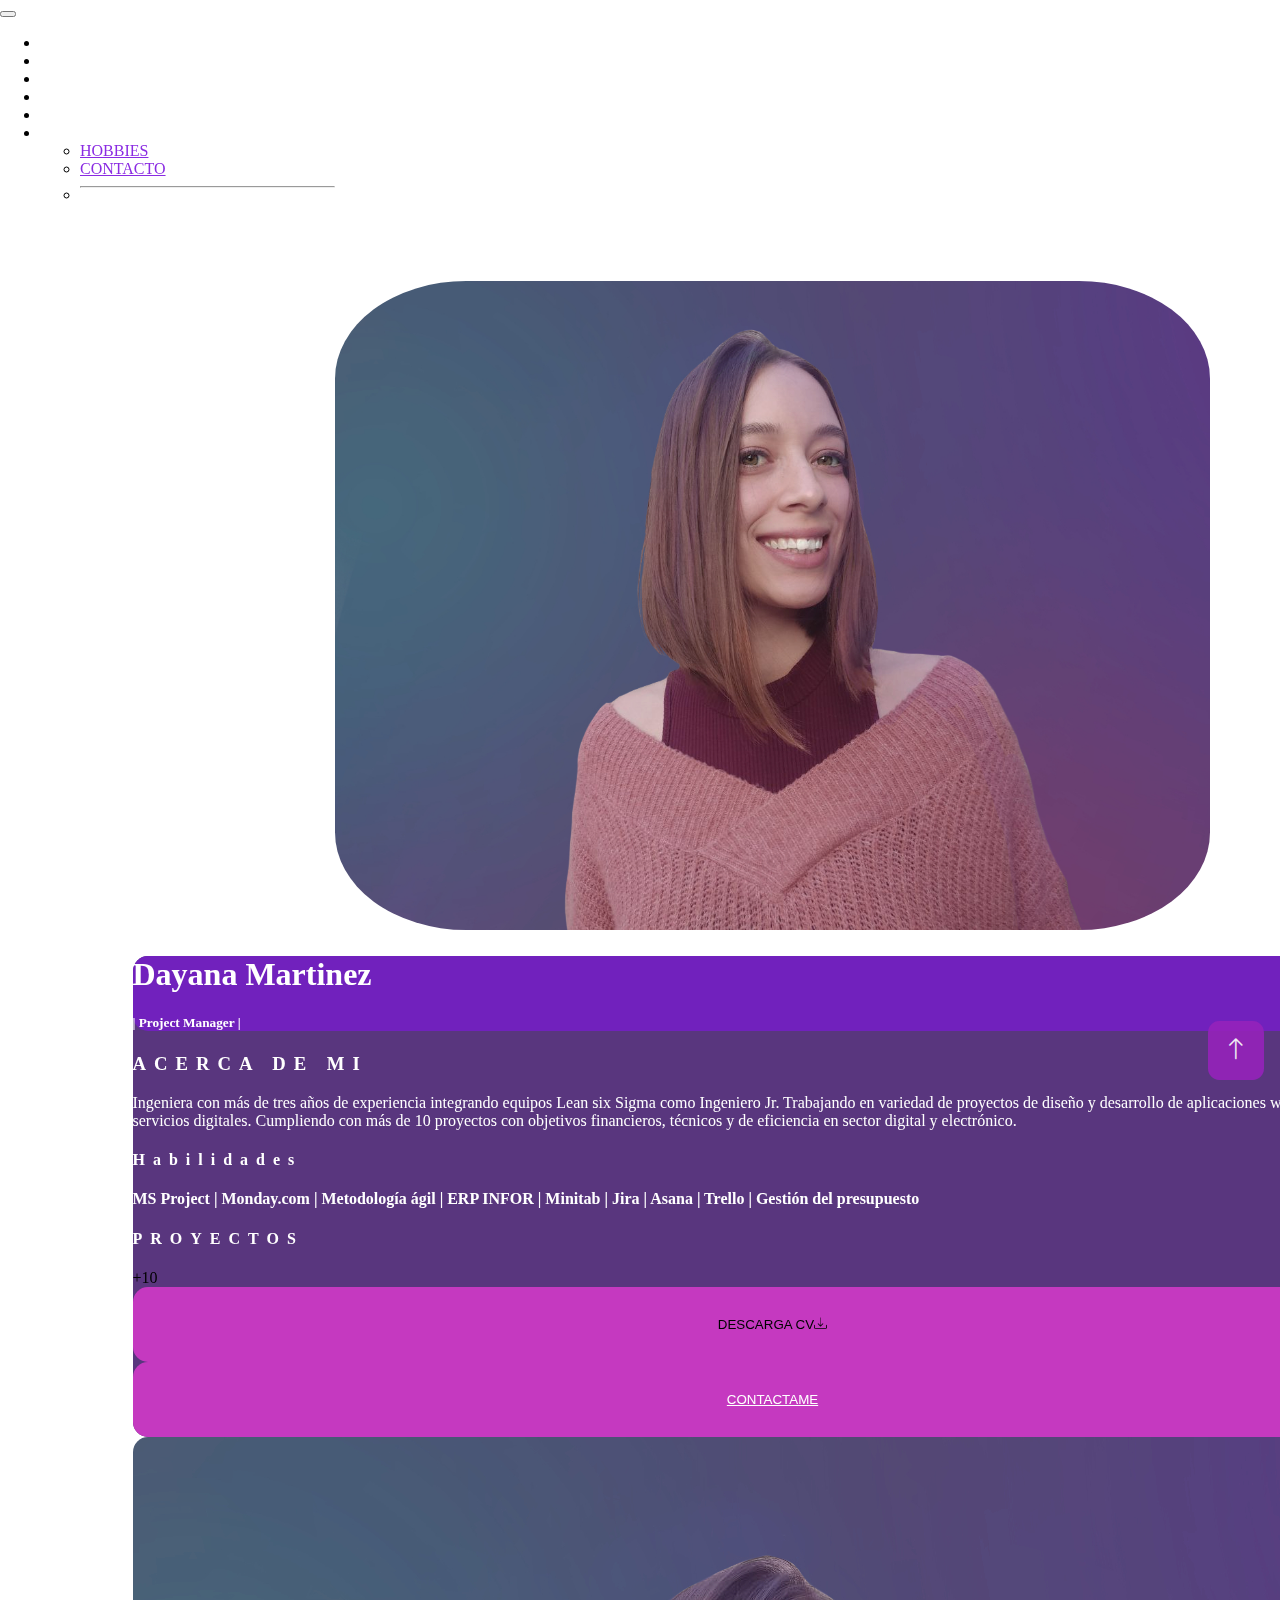
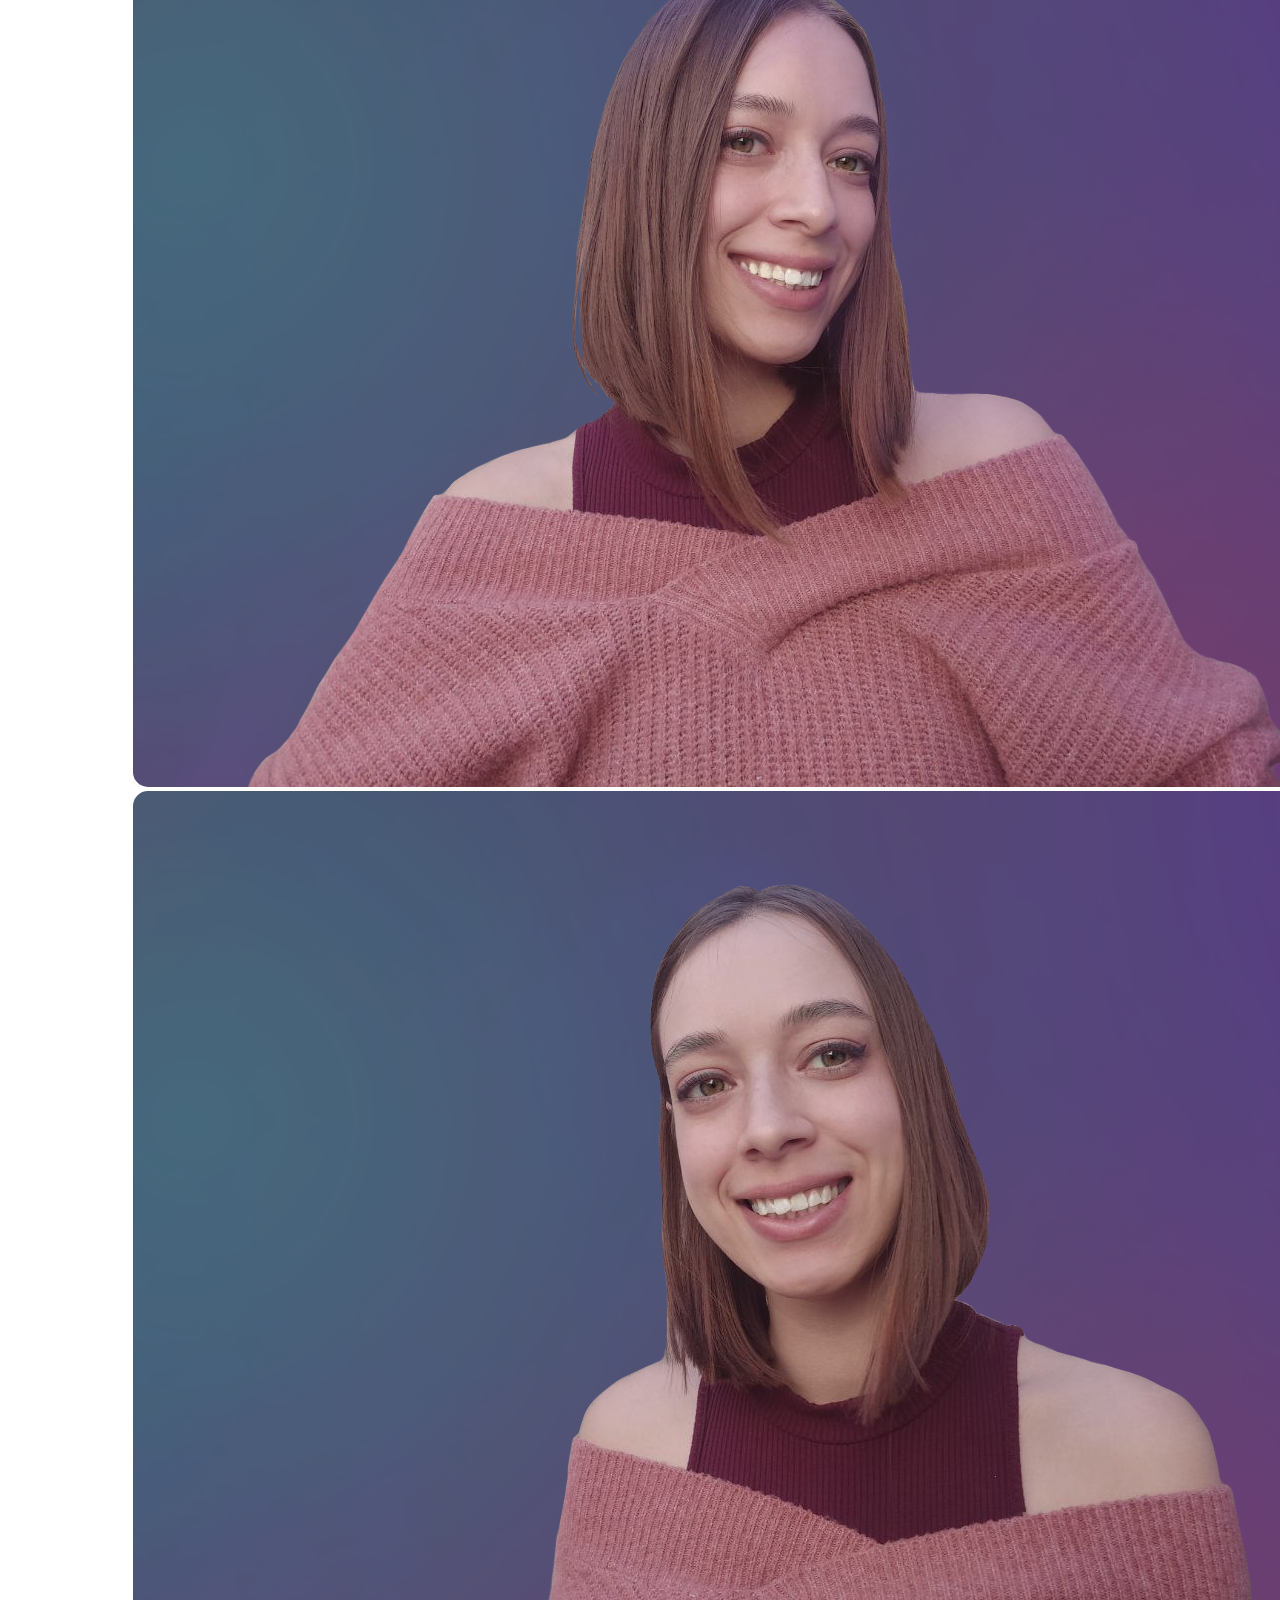
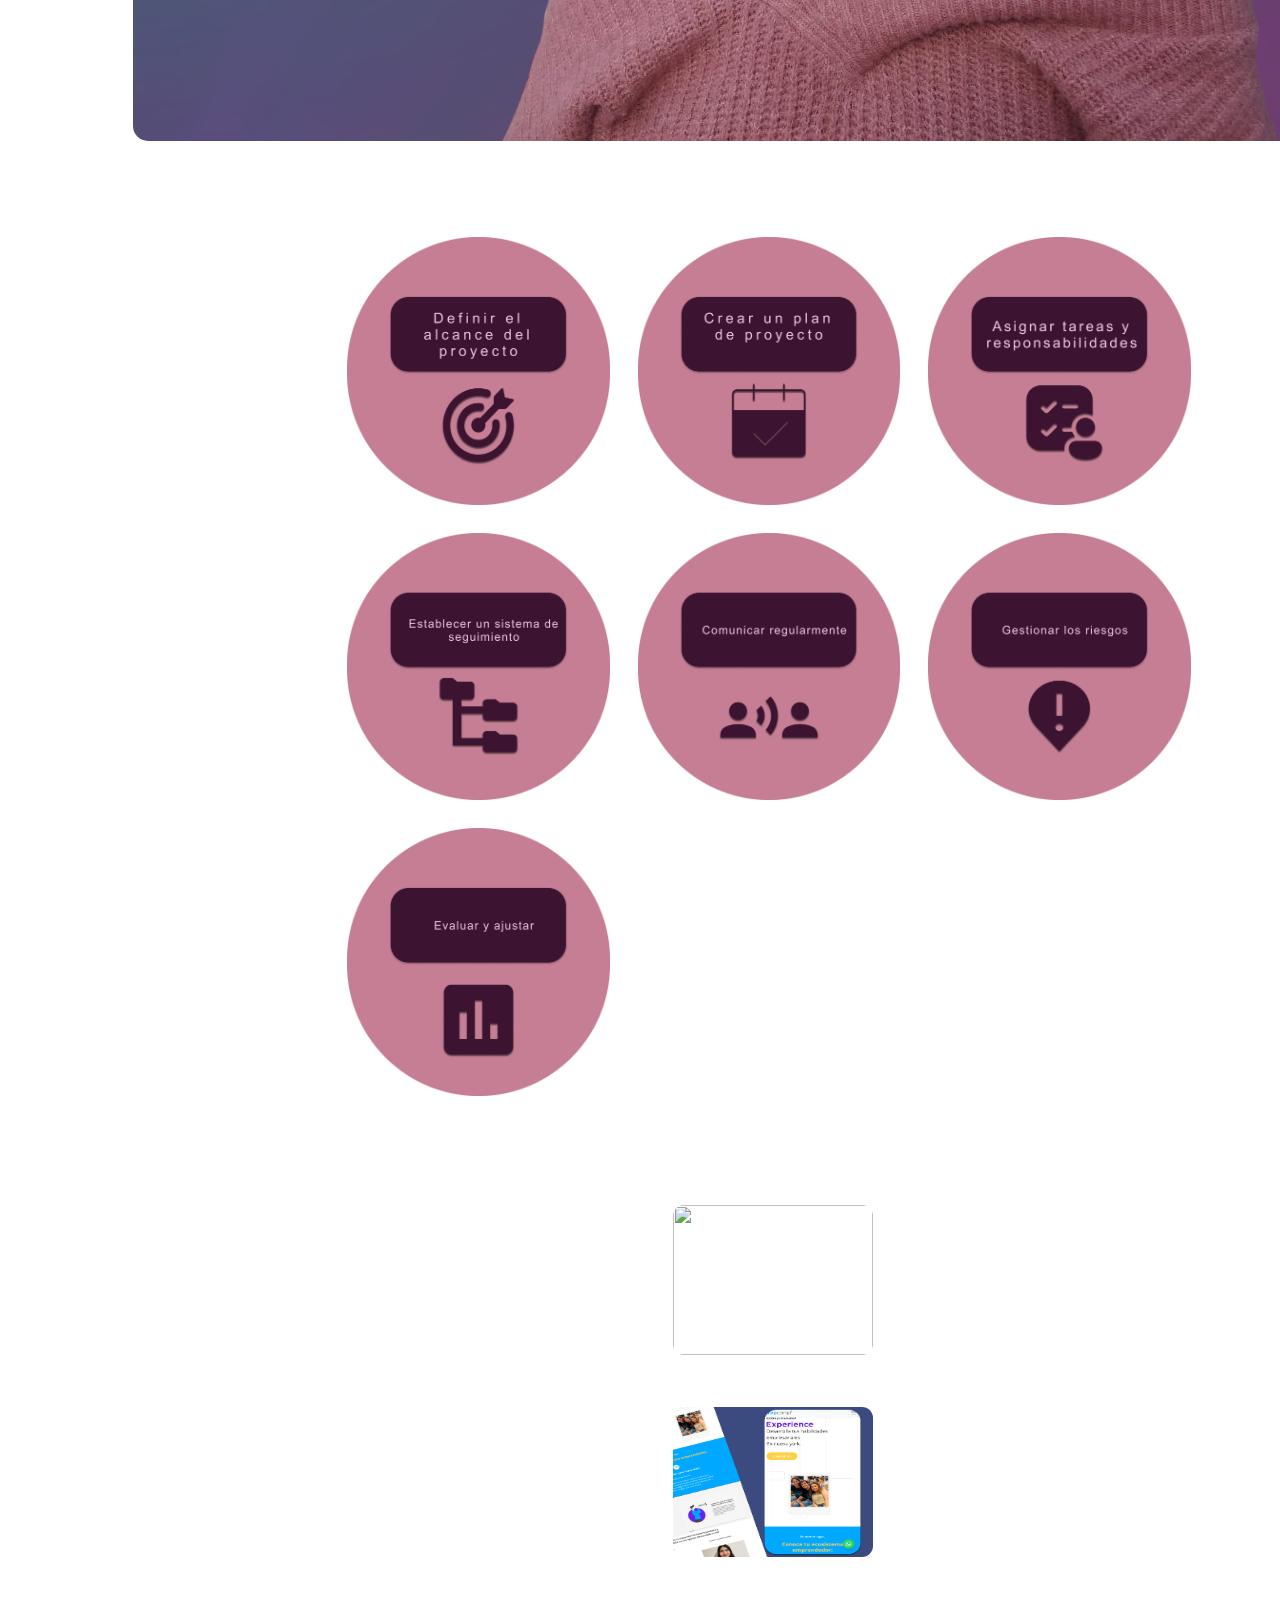
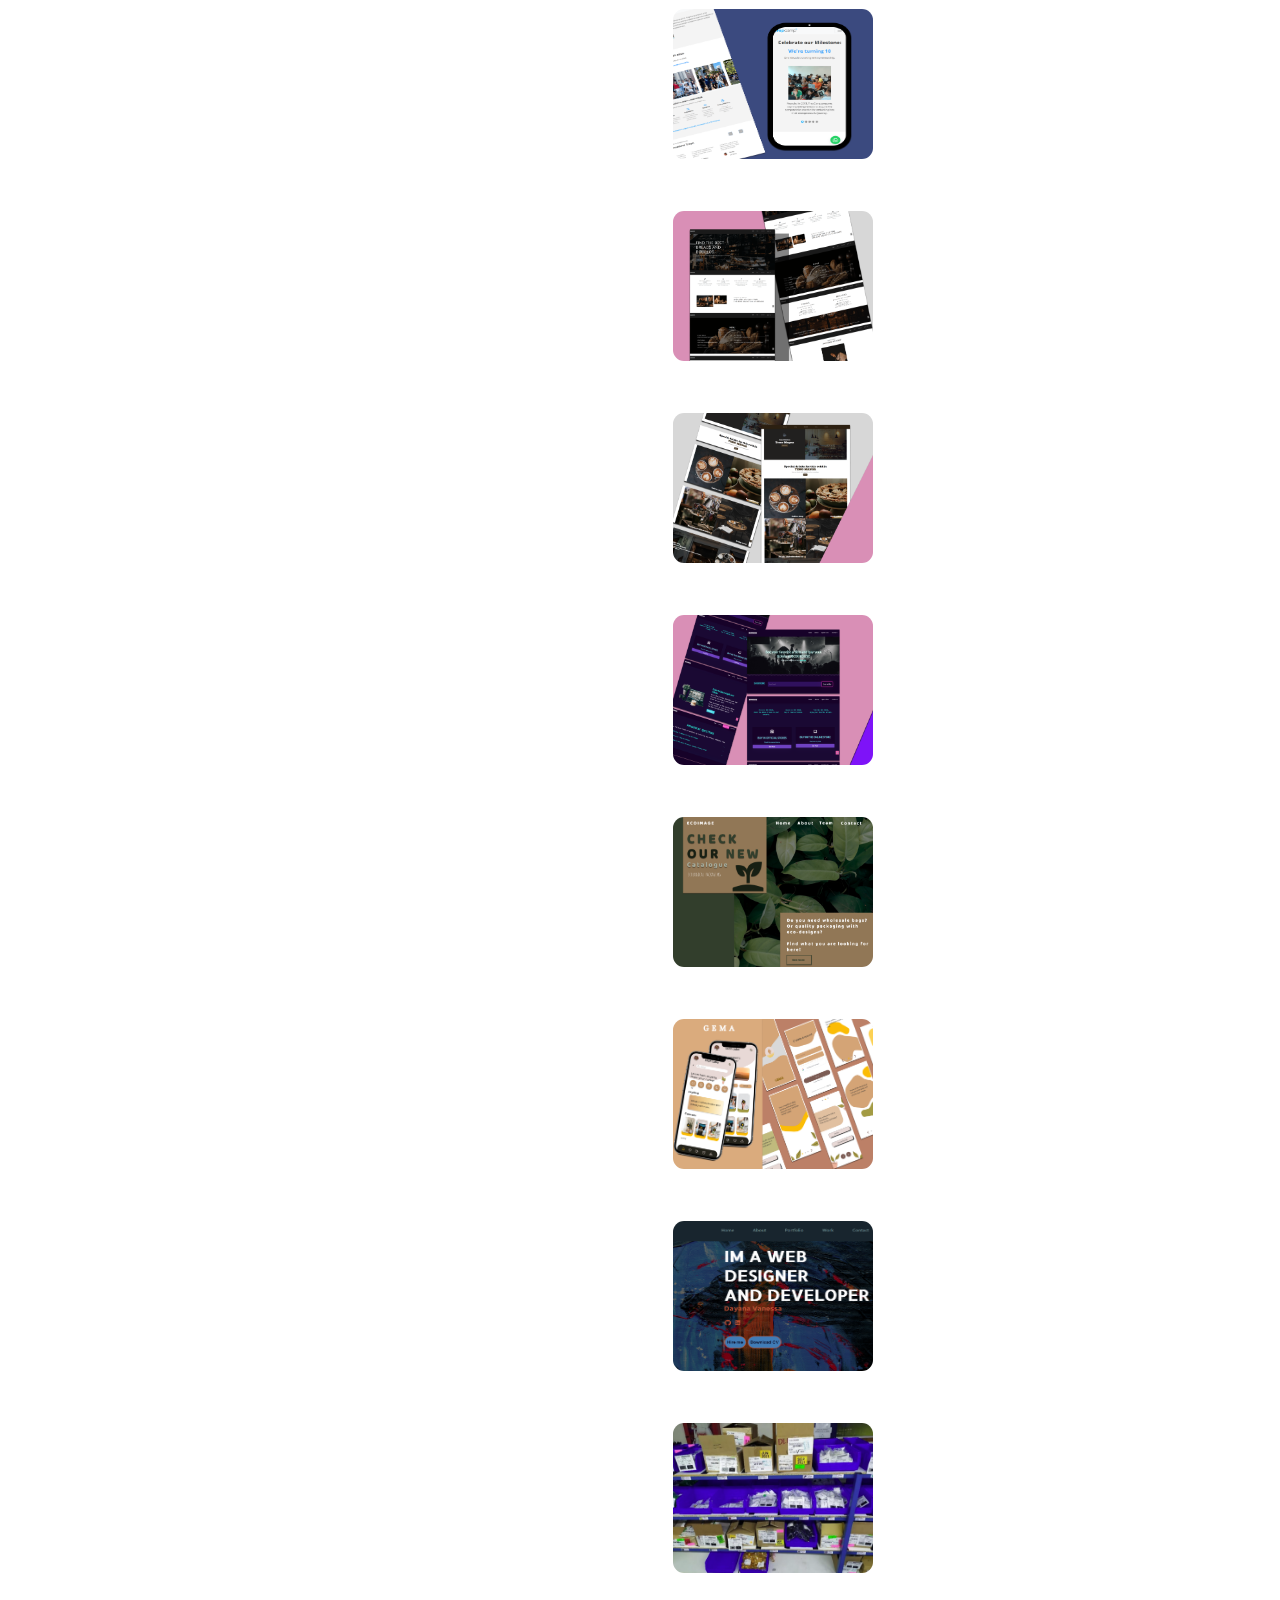
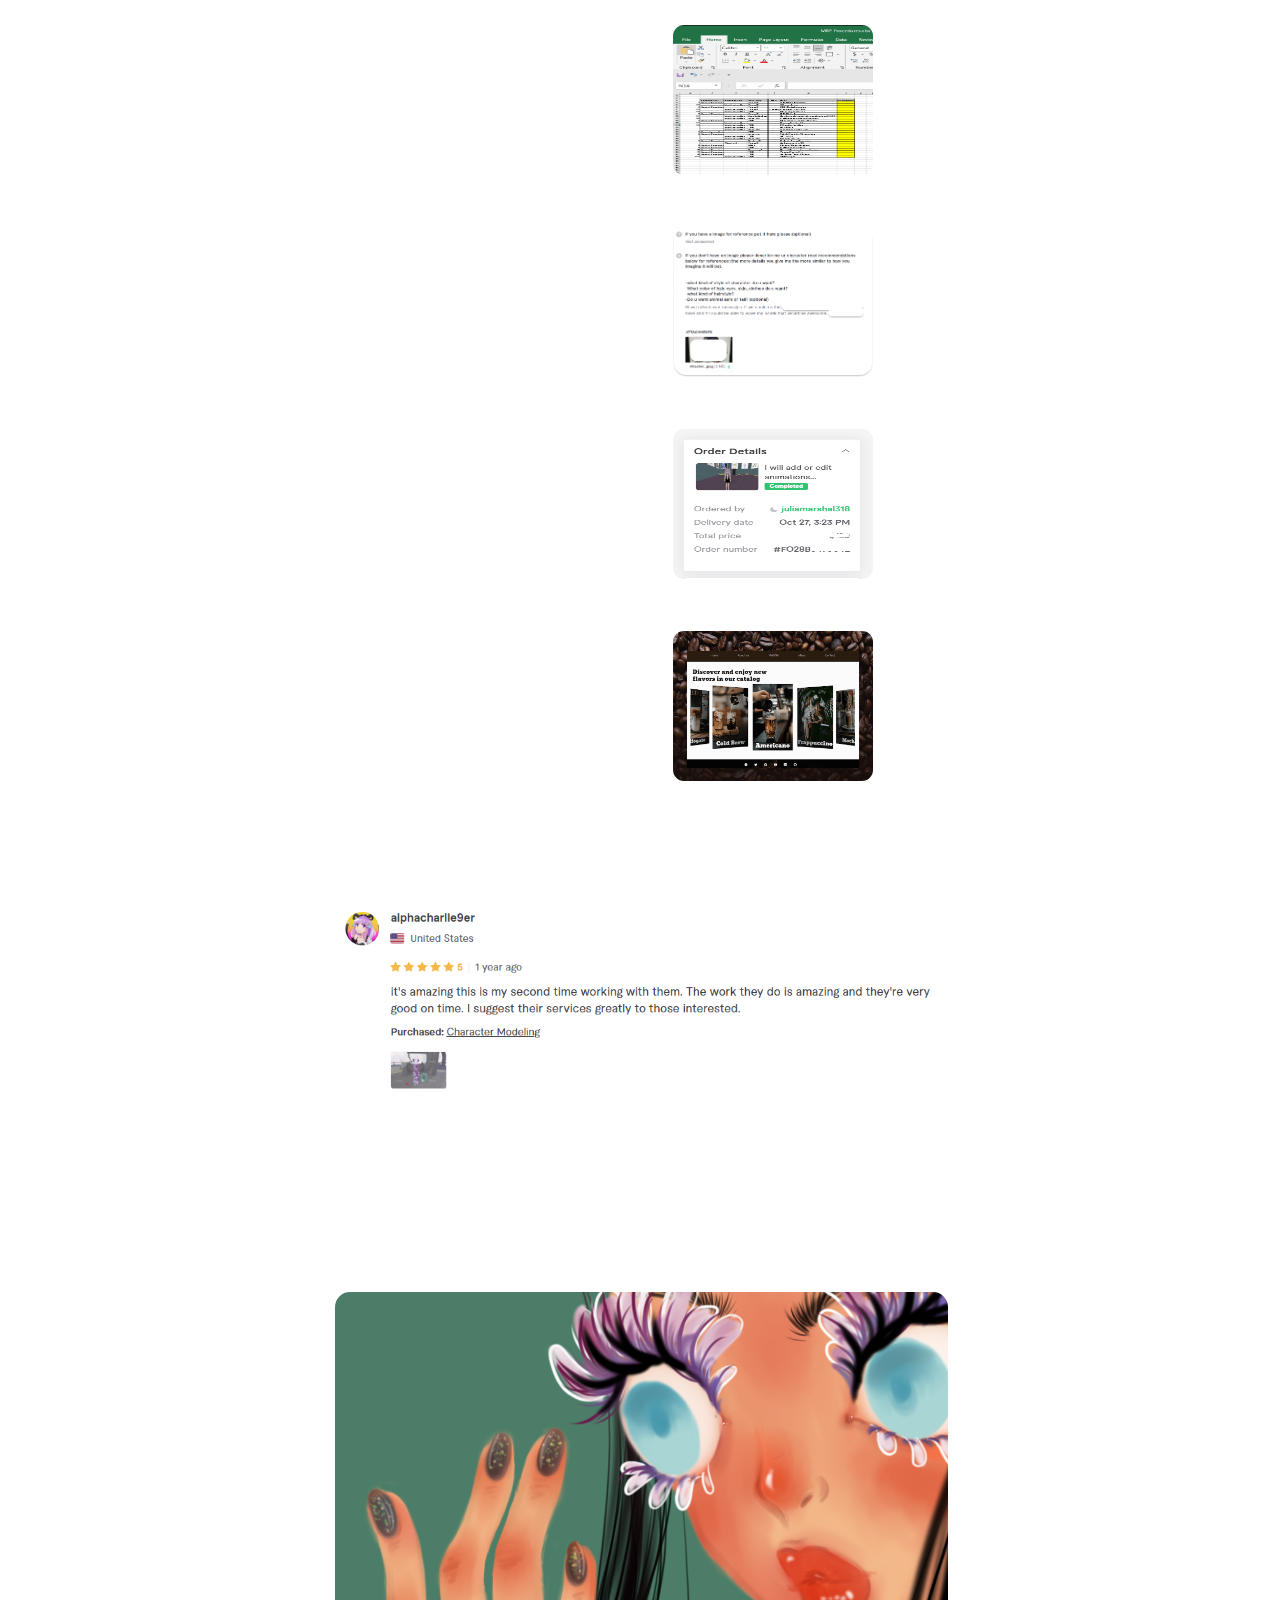
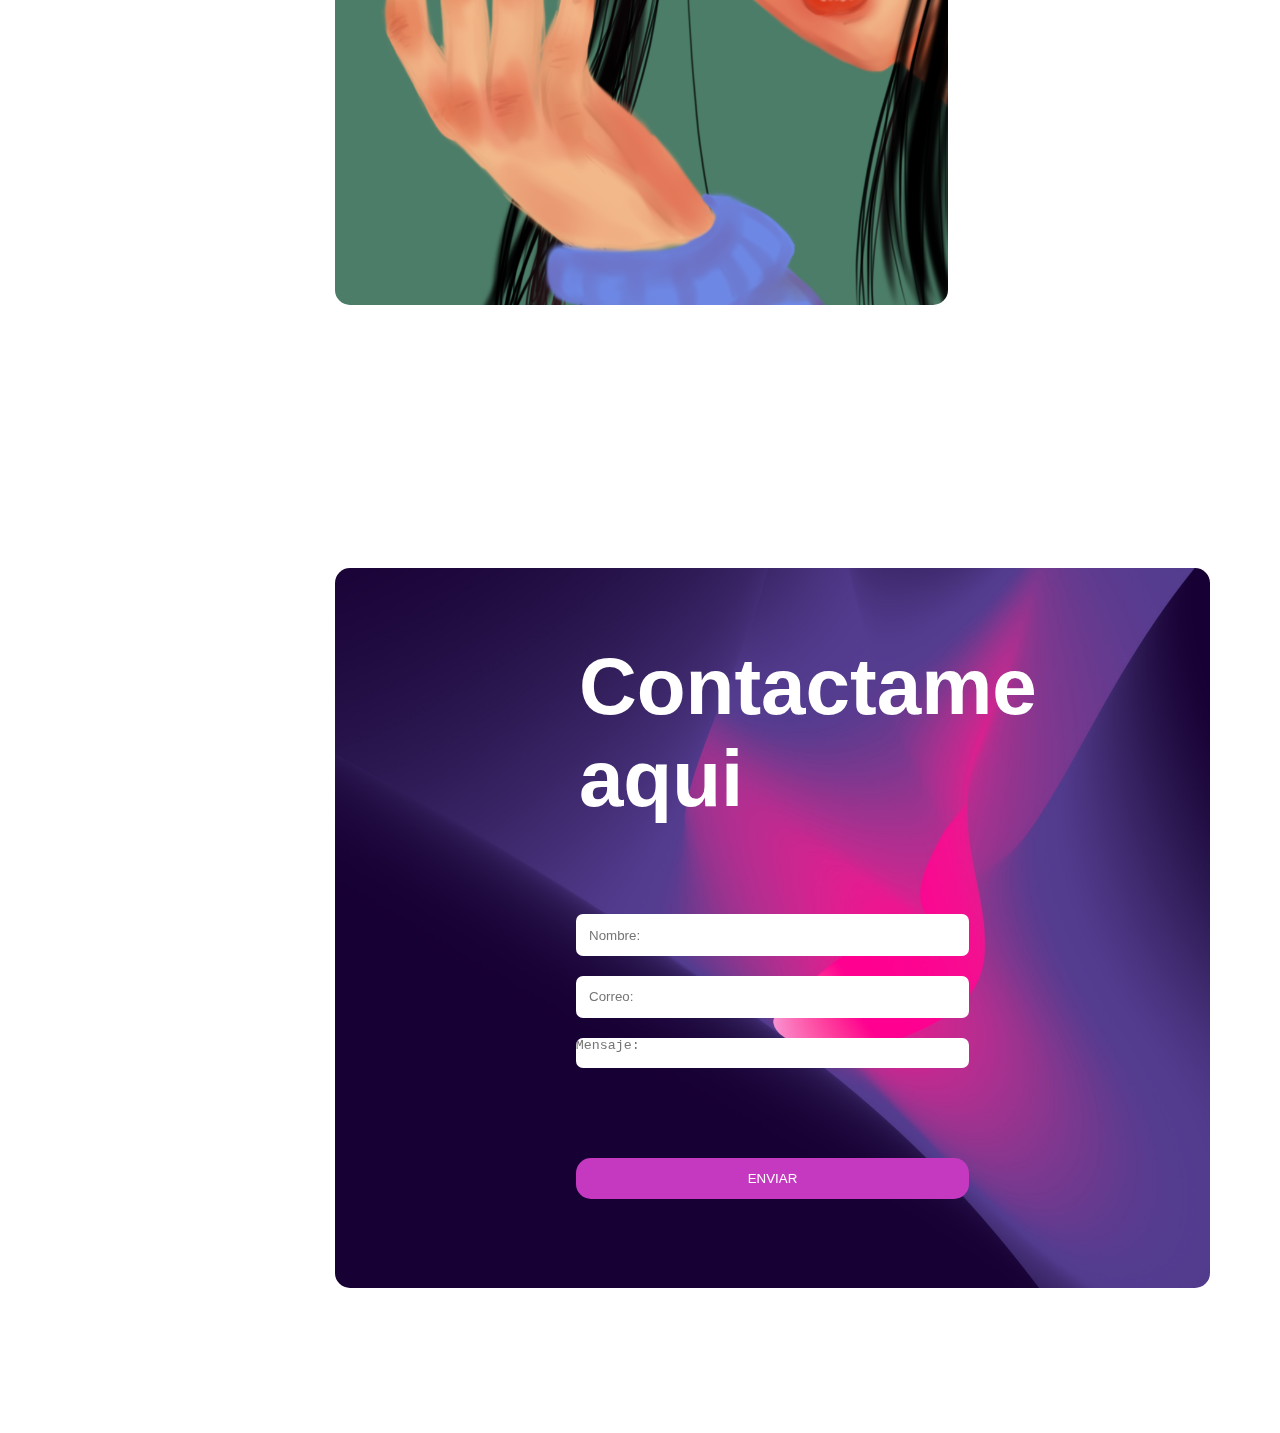
==== index.html @ d812bd66 "Update index.html" ====
<!DOCTYPE html>
<html lang="es">
<head>
  <meta charset="UTF-8">
  <meta http-equiv="X-UA-Compatible" content="IE=edge">
  <meta name="viewport" content="width=device-width, initial-scale=1.0">
  <link rel="stylesheet" href="https://cdn.jsdelivr.net/npm/bootstrap-icons@1.10.3/font/bootstrap-icons.css">
  <link rel="stylesheet" href="https://cdn.jsdelivr.net/npm/bootstrap@5.3.0-alpha1/dist/css/bootstrap.min.css"
    integrity="sha384-GLhlTQ8iRABdZLl6O3oVMWSktQOp6b7In1Zl3/Jr59b6EGGoI1aFkw7cmDA6j6gD" crossorigin="anonymous">
  <!-- POPUP CSS -->
  <script src="https://ajax.googleapis.com/ajax/libs/jquery/3.3.1/jquery.min.js"></script>
  <link rel="stylesheet" href="https://cdnjs.cloudflare.com/ajax/libs/magnific-popup.js/1.1.0/magnific-popup.min.css"
    integrity="sha512-+EoPw+Fiwh6eSeRK7zwIKG2MA8i3rV/DGa3tdttQGgWyatG/SkncT53KHQaS5Jh9MNOT3dmFL0FjTY08And/Cw=="
    crossorigin="anonymous" referrerpolicy="no-referrer" />
  <!-- POPUP JS -->
  <script src="https://cdnjs.cloudflare.com/ajax/libs/magnific-popup.js/1.1.0/jquery.magnific-popup.js"
    integrity="sha512-C1zvdb9R55RAkl6xCLTPt+Wmcz6s+ccOvcr6G57lbm8M2fbgn2SUjUJbQ13fEyjuLViwe97uJvwa1EUf4F1Akw=="
    crossorigin="anonymous" referrerpolicy="no-referrer"></script>
  <link rel="stylesheet" href="https://cdnjs.cloudflare.com/ajax/libs/animate.css/4.0.0/animate.min.css" />
  <link rel="stylesheet" href="https://cdnjs.cloudflare.com/ajax/libs/font-awesome/6.2.1/css/all.min.css"
    integrity="sha512-MV7K8+y+gLIBoVD59lQIYicR65iaqukzvf/nwasF0nqhPay5w/9lJmVM2hMDcnK1OnMGCdVK+iQrJ7lzPJQd1w=="
    crossorigin="anonymous" referrerpolicy="no-referrer" />
  <link rel="stylesheet" href="https://cdnjs.cloudflare.com/ajax/libs/font-awesome/6.2.1/css/brands.min.css"
    integrity="sha512-G/T7HQJXSeNV7mKMXeJKlYNJ0jrs8RsWzYG7rVACye+qrcUhEAYKYzaa+VFy6eFzM2+/JT1Q+eqBbZFSHmJQew=="
    crossorigin="anonymous" referrerpolicy="no-referrer" />
  <!-- Link Swiper's CSS -->
  <link rel="stylesheet" href="https://cdn.jsdelivr.net/npm/swiper@9/swiper-bundle.min.css" />
  <link href="https://fonts.cdnfonts.com/css/lovintime" rel="stylesheet">
  <link href="https://fonts.cdnfonts.com/css/chicken-fajitas" rel="stylesheet">
  <link href="https://fonts.cdnfonts.com/css/slimbots" rel="stylesheet">
  <link rel="stylesheet" href="./style.css">
  <link rel="shortcut icon" href="./assets/logo.png" type="image/x-icon">
  <title>Dayana Martinez</title>
</head>


<body>
  <video playsinline autoplay loop muted src="./assets/file.mp4"></video> <!--BACKGROUND-->
  </div>
  <!--NAV-->
  <header class="nav-bar">
    <nav class="nav navbar navbar-expand-md p-3 custom-navbar">
      <div class="container-fluid">
        <button class="navbar-toggler" type="button" data-bs-toggle="collapse" data-bs-target="#navbarSupportedContent"
          aria-controls="navbarSupportedContent" aria-expanded="false" aria-label="Toggle navigation">
          <span class="navbar-toggler-icon"></span>
        </button>
        <div class="collapse navbar-collapse" id="navbarSupportedContent">
          <ul class="navbar-nav nav navbar-nav ms-auto">
            <li class="nav-item px-4 py-2">
              <a class="nav-link px-4 active" aria-current="page" href="#home">INICIO</a>
            </li>
            <li class="nav-item px-4 py-2">
              <a class="nav-link px-4" href="#about">ACERCA</a>
            </li>
            <li class="nav-item px-4 py-2">
              <a class="nav-link px-4" href="#portfolio">HABILIDADES</a>
            </li>
            <li class="nav-item px-4 py-2">
              <a class="nav-link px-4" href="#skills">PROYECTOS</a>
            </li>
            <li class="nav-item px-4 py-2">
              <a class="nav-link px-4" href="#hobbie">TESTIMONIOS</a>
            </li>
            <li class="nav-item dropdown py-3 px-4">
              <a class="nav-link dropdown-toggle px-4" href="#" role="button" data-bs-toggle="dropdown"
                aria-expanded="false">
                CONTACTO
              </a>
              <ul class="dropdown-menu px-4 py-2">
                <li><a class="dropdown-item px-4 py-3 text-nav" href="#hobbie">HOBBIES</a></li>
                <li><a class="dropdown-item px-4 py-3 text-nav" href="#contact">CONTACTO</a></li>
                <li>
                  <hr class="dropdown-divider">
                </li>
              </ul>
            </li>
          </ul>
        </div>
      </div>
    </nav>
  </header>

  <!--HOME-->
  <section class="home" id="home">
    <div class="container-1">
      <div class="container abs-center">
        <div class="row">
          <div class="col">
            <h1 class="title-1">Dayana Martinez</h1>
            <h4 class="pt-5 text-home"> PROJECT MANAGER</h4>
            <a href="https://pin.it/3kkSjuh" Target="_blank"><i class="bi bi-pinterest"></i></a>
            <a href="https://www.linkedin.com/in/dayana-v-mart%C3%ADnez-" Target="_blank"><i class="bi bi-linkedin"></i></a> 
            <a href="https://github.com/Ing-Dayana" Target="_blank"><i class="bi bi-github"></i>></i></a>
          </div>
          <div class="col">
            <img src="./assets/img1.jpg" alt="img" class="img-fluid">
          </div>
        </div>
      </div>
    </div>
  </section>

  <!--ABOUT-->
  <section class="about" id="about">
    <div class="container-1">
      <div class="container abs-center">

        <div class="row">
          <div class="col-sm-12 col-md-6 about-col-2 text-white">
            <div class="row p-1">
              <div class="col-12 col-about text-center title">
                <h1>Dayana Martinez</h1>
                <h5>| Project Manager | </h5>
              </div>
              <div class="col-12 col-about pt-5">
                <h3>ACERCA DE MI</h3>
                <p class="about-title">Ingeniera con más de tres años de
                  experiencia integrando equipos Lean six
                  Sigma como Ingeniero Jr.
                  Trabajando en variedad de proyectos de
                  diseño y desarrollo de aplicaciones web para
                  productos y servicios digitales.
                  Cumpliendo con más de 10 proyectos con
                  objetivos financieros, técnicos y de eficiencia
                  en sector digital y electrónico.
                </p>
                <h4>Habilidades</h4>
                <p><strong>MS Project | Monday.com | Metodología ágil | ERP INFOR | Minitab | Jira | Asana | Trello | Gestión del presupuesto</strong></p>
              </div>
              <div class="col-12 col-about py-2 pt-2">
                <h4>PROYECTOS</h4>
                <div class="text-center h1" id="counter">+10</div>
              </div>
              <div class="col-12 col-about pt-2">
                <button onclick="downloadPDF()" class="text-white cv">DESCARGA CV<i
                    class="bi bi-download ps-3"></i></button>
                <button class="text-white cv pt-3 mt-3"> <a href="#contact">CONTACTAME</a></button>
              </div>
            </div>
          </div>

          <div class="col-sm-12 col-md-6 about-col-1 img-about">
            <img src="./assets/back.jpg" alt="" class="img-fluid mb-2">
            <img src="./assets/img2.jpg" alt="" class="img-fluid">
          </div>
        </div>
      </div>
    </div>
  </section>

  <!--HABILIDADES-->
  <section id="portfolio">
    <div class="container-1">
      <div class="container pt-3">
        <h1 class="text-center pt-5 title-services">PASOS COMO PROJECT MANAGER</h1>
        <div class="row">
          <div class="col pt-3">
            <img class="img-fluid portfolio-img-1" src="./assets/1-1.png" alt="">
            <img class="img-fluid portfolio-img-1" src="./assets/1-2.png" alt="">
            <img class="img-fluid portfolio-img-1" src="./assets/1-3.png" alt="">
            <img class="img-fluid portfolio-img-1" src="./assets/1-4.png" alt="">
            <img class="img-fluid portfolio-img-1" src="./assets/1-5.png" alt="">
            <img class="img-fluid portfolio-img-1" src="./assets/1-6.png" alt="">
            <img class="img-fluid portfolio-img-1" src="./assets/1-7.png" alt="">
          </div>
        </div>
      </div>
    </div>
  </section>

  <!--PROYECTOS-->
  <section class="skills" id="skills">
    <div class="container-1">
      <div class="container">
        <h1 class="text-center py-5 title-skills">PROYECTOS</h1>

        <div class="row row-cols-2 row-cols-lg-4 text-center">

          <!--<div class="content" id="popup" style="display:none;">
            <iframe src="./assets/efw.png" width="100%" height="100%" frameborder="0">
            </iframe>
            <i id="close-popup" class="fa-solid fa-circle-xmark"></i>
          </div>-->

          <div class="col card-skill card-skill-2 popup text-white" id="open-popup">
            <h1 class="pt-5"><img src="./assets/1.png" class="img-fluid img-projects" alt=""></h1>
            <p>Landing Page</p>
          </div>
          <div class="col card-skill card-skill-2 popup text-white" id="open-popup">
            <h1 class="pt-5"><img src="./assets/7.png.png" class="img-fluid img-projects" alt=""></h1>
            <p>Experiencia</p>
          </div>
          <div class="col card-skill card-skill-2 popup text-white" id="open-popup">
            <h1 class="pt-5"><img src="./assets/8.png.png" class="img-fluid img-projects" alt=""></h1>
            <p>Nuestra Historia</p>
          </div>

          <div class="col card-skill card-skill-6 text-white">
            <h1 class="pt-5"><img src="./assets/2.png" class="img-fluid img-projects" alt=""></h1>
            <p>Panaderia</p>
          </div>

          <div class="col card-skill text-white">
            <h1 class="pt-5"><img src="./assets/3.png" class="img-fluid img-projects" alt=""></h1>
            <p>Cafeteria</p>
          </div>

          <div class="col card-skill card-skill-1 text-white">
            <h1 class="pt-5"><img src="./assets/4.png" class="img-fluid img-projects" alt=""></h1>
            <p>Tineda Online</p>
          </div>

          <div class="col card-skill text-white">
            <h1 class="pt-5"><img src="./assets/5.png" class="img-fluid img-projects" alt=""></h1>
            <p>Ecoimagen</p>
          </div>

          <div class="col card-skill text-white">
            <h1 class="pt-5"><img src="./assets/6.png" class="img-fluid img-projects" alt=""></h1>
            <p>Gema</p>
          </div>

          <div class="col card-skill text-white">
            <h1 class="pt-5"><img src="./assets/12.png" class="img-fluid img-projects" alt=""></h1>
            <p>Portafolio</p>
          </div>

          <div class="col card-skill text-white">
            <h1 class="pt-5"><img src="./assets/kanban.PNG" class="img-fluid img-projects" alt=""></h1>
            <p>Kanban</p>
          </div>

          <div class="col card-skill card-skill-3 text-white">
            <h1 class="pt-5"><img src="./assets/mrp.PNG" class="img-fluid img-projects" alt=""></h1>
            <p>MRP</p>
          </div>

          <div class="col card-skill text-white">
            <h1 class="pt-5"><img src="./assets/avatar.png" class="img-fluid img-projects" alt=""></h1>
            <p>Avatar Live2d</p>
          </div>

          <div class="col card-skill card-skill-5 text-white">
            <h1 class="pt-5"><img src="./assets/rig.PNG" class="img-fluid img-projects" alt=""></h1>
            <p>Vrchat avatar</p>
          </div>

          <div class="col card-skill card-skill-4 text-white">
            <h1 class="pt-5"><img src="./assets/COFFE.PNG" class="img-fluid img-projects" alt=""></h1>
            <p>Tienda de Snaks</p>
          </div>
        </div>
      </div>
    </div>
  </section>

  <!--TESTIMONIOS-->
  <section id="hobbie">
    <div class="container-1">
      <div class="container">
        <h1 class="text-center py-5 title-services">TESTIMONIOS</h1>
        <div class="swiper mySwiper">
          <div class="slide-hobbie swiper-wrapper pb-5">
            <div class="swiper-slide text-center">
              <img src="./assets/c-1.PNG" class="img-fluid img-hobbie m-2" alt="Imagen 1">
            </div>
            <div class="swiper-slide text-center">
              <img src="./assets/c-2.PNG" class="img-fluid img-hobbie m-2" alt="Imagen 2">
            </div>
            <div class="swiper-slide text-center">
              <img src="./assets/c-3.PNG" class="img-fluid img-hobbie m-2" alt="Imagen 3">
            </div>
            <div class="swiper-slide text-center">
              <img src="./assets/c-4.PNG" class="img-fluid img-hobbie m-2" alt="Imagen 4">
            </div>
            <div class="swiper-slide text-center">
              <img src="./assets/c-8.PNG" class="img-fluid img-hobbie m-2" alt="Imagen 4">
            </div>
            <div class="swiper-slide text-center">
              <img src="./assets/c-7.PNG" class="img-fluid img-hobbie m-2" alt="Imagen 4">
            </div>
            <div class="swiper-slide text-center">
              <img src="./assets/c-6.PNG" class="img-fluid img-hobbie m-2" alt="Imagen 5">
            </div>
          </div>
        </div>
      </div>
    </div>
  </section>
    <!--HOBBIE-->
  <section id="hobbie">
    <div class="container-1">
      <div class="container">
        <h1 class="text-center py-5 title-services">HOBBIES</h1>
        <div class="swiper mySwiper">
          <div class="slide-hobbie swiper-wrapper pb-5">
            <div class="swiper-slide text-center">
              <div class="text-overlay">
                <h1>
                  WEBTOON
                </h1>
              </div>
              <img src="./assets/webtoon.png" class="img-fluid img-hobbie m-2" alt="Imagen 1">
            </div>
            <div class="swiper-slide text-center">
              <div class="text-overlay">
                <h1>
                  DRAWINGS
                </h1>
              </div>
              <img src="./assets/draw.png" class="img-fluid img-hobbie m-2" alt="Imagen 2">
            </div>
            <div class="swiper-slide text-center">
              <div class="text-overlay">
                <h1>
                STORIES
                </h1>
              </div>
              <img src="./assets/ri_1.png" class="img-fluid img-hobbie m-2" alt="Imagen 3">
            </div>
            <div class="swiper-slide text-center">
              <div class="text-overlay">
                <h1>
                  BLOGS
                </h1>
              </div>
              <img src="./assets/blog_1.PNG" class="img-fluid img-hobbie m-2" alt="Imagen 4">
            </div>
            <div class="swiper-slide text-center">
              <div class="text-overlay">
                <h1>
                  ANIMATIONS
                </h1>
              </div>
              <img src="./assets/video.png" class="img-fluid img-hobbie m-2" alt="Imagen 5">
            </div>
          </div>
        </div>
      </div>
    </div>
  </section>
  <!--CONTACT-->
  <section id="contact">
    <div class="container-1">
      <div class="container py-5">
        <h1 class="text-center py-5 title-services">CONTACTO </h1>
        <div class="row">
          <div class="col col-contact">

            <form action="https://formspree.io/f/mayzoppo" method="POST" class="form">
              <div class="form-container py-1">
                <h2 class="form-container mt-5 text-center contact-title">Contactame aqui</h2>
                <input type="text" class="form-input" name="name" placeholder="Nombre:">
                <input type="email" name="email" class="form-input" placeholder="Correo:">
                <textarea class="form-input form-input--message" name="message" placeholder="Mensaje:"></textarea>
                <input type="submit" value="ENVIAR" class="form-cta cv p-1">
              </div>
            </form>
          </div>
          <div class="col px-5">
            <h2>Puedes Contactarme por medios:</h2>
            <h5><strong>Correo:</strong> davamaju24@gmail.com</h5>
            <h5><strong>Celular:</strong> +55 646 2608695</h5>
          </div>
        </div>
      </div>
    </div>
  </section>
  <!--JS-->
  <script src="./index.js"></script>
  <!--SCROLL UP-->
  <a href="#" class="scrollup" id="scroll-up">
    <i class="bi bi-arrow-up scrollup__icon"></i>
  </a>
  <!--SCROLL REVEAL-->
  <script src="./scrollreveal.min.js"></script>
  <!-- Swiper JS -->
  <script src="https://cdn.jsdelivr.net/npm/swiper@9/swiper-bundle.min.js"></script>
  <!-- Initialize Swiper -->
  <script>
    var swiper = new Swiper(".mySwiper", {
      watchSlidesProgress: true,
      slidesPerView: 1,
      loop: true,
      grabCursor: true,
      watchSlidesProgress: true,
      spaceBetween: 20,
      coverflowEffect: {
        rotate: 0,
        stretch: 0,
        depth: 100,
        modifier: 2.5,
      },
      autoplay: {
        delay: 1000,
        disableOnInteraction: true
        // Tiempo de retraso en milisegundos antes de comenzar la reproducción automática
      },
    });

  </script>
  <!--JQuery-->
  <script src="https://code.jquery.com/jquery-3.6.0.min.js"></script>
  <!--Bootstrap-->
  <script src="https://cdn.jsdelivr.net/npm/bootstrap@5.3.0-alpha1/dist/js/bootstrap.bundle.min.js"
    integrity="sha384-w76AqPfDkMBDXo30jS1Sgez6pr3x5MlQ1ZAGC+nuZB+EYdgRZgiwxhTBTkF7CXvN"
    crossorigin="anonymous"></script>
</body>

</html>
---- style.css ----
@import url('https://fonts.cdnfonts.com/css/lovintime');
@import url('https://fonts.cdnfonts.com/css/chicken-fajitas');
@import url('https://fonts.cdnfonts.com/css/slimbots');

html, body {
    padding: 0;
    margin: 0;
    box-sizing: border-box;
}
video {
    position: fixed;
    top: 50%;
    left: 50%;
    min-width: 100%;
    min-height: 100%;
    width: auto;
    height: auto;
    z-index: -100;
    transform: translateX(-50%) translateY(-50%);
}

h3, h4{
    letter-spacing: .5rem;
    color: white !important;
}
.nav-bar{
    position: relative;
    z-index: 9999;
}
.text-nav{
    color: blueviolet !important;
}
h1, h2, h3, h4, h5, h6, p, a{
    color: white !important;
}
.title-services, .title-skills{
    animation: tracking-out-contract 3s cubic-bezier(.55, .085, .68, .53) infinite reverse both;
}
@-webkit-keyframes tracking-out-contract {
    0% {
        opacity: 1;
    }

    50% {
        opacity: 1;
    }

    100% {
        letter-spacing: -0.5em;
        opacity: 0;
    }
}

@keyframes tracking-out-contract {
    0% {
        opacity: 1;
    }

    50% {
        opacity: 1;
    }

    100% {
        letter-spacing: -0.5em;
        opacity: 0;
    }
}
.cv{
    animation: vibrate-1 .3s linear infinite both;
}

@keyframes vibrate-1 {
    0% {
        transform: translate(0)
    }

    20% {
        transform: translate(-2px, 2px)
    }

    40% {
        transform: translate(-2px, -2px)
    }

    60% {
        transform: translate(2px, 2px)
    }

    80% {
        transform: translate(2px, -2px)
    }

    100% {
        transform: translate(0)
    }
}


/*========== SCROLL UP ==========*/
.scrollup {
    position: fixed;
    right: 1rem;
    bottom: -20%;
    background-color: rgb(149, 35, 187);
    padding: 1rem;
    display: flex;
    opacity: .9;
    z-index: 1;
    transition: .4s;
    color: white;
    border-radius: 20%;
}

.scrollup:hover {
    background-color: rgb(219, 139, 246);
    opacity: 1;
}

.scrollup__icon {
    font-size: 1.5rem;
}

/* Show scroll */
.show-scroll {
    bottom: 5rem;
}

.custom-navbar {
    position: fixed;
    top: 0;
    bottom: 0;
    width: 335px;
}

#idiomas button {
    border: 0px solid transparent;
    background-color: transparent;
}
#idiomas button img{
    border-radius: 100%;
}

/*HOME*/
.container-1{
    padding: 0px 70px 0px 335px;
}

.title-1{
    font-family: 'Lovintime', sans-serif;
    font-size: 90px;
    text-transform: none !important;
    font-weight: 100;
}
.title-2{
    font-family: 'Lovintime', sans-serif;
}
.abs-center {
    display: flex;
    align-items: center;
    justify-content: center;
    min-height: 100vh;
}


.home img{
    width: 100%;
    border-radius: 15%;
    animation: fadeInScale 0.5s ease-in-out;
}


@keyframes fadeInScale {
    0% {
        opacity: 0;
        transform: scale(0.5);
    }

    100% {
        opacity: 1;
        transform: scale(1);
    }
}

/*ABOUT*/
.about-col-2{
    background-color: rgb(89, 54, 126);
    border-radius: 15px;
}

.about img{
    border-radius: 15px;
}


.col-about button{
    width: 100%;
    background-color: rgb(197, 57, 192);
    border: 0 solid transparent;
    border-radius: 15px;
    padding: 30px;
}

.about .title{
    background-color: rgb(113, 33, 189);
    border-radius: 15px;
}
.font i{
    font-family: 'Lovintime', sans-serif;
    font-size: 40px;
    transition: 0.5s;
}
.font i:hover{
    color: blueviolet;
    scale: 1.1;
    background-color: white;
    border-radius: 15px;
}

/*SKILL*/
.card-skill{
    background-color: rgba(115, 60, 141, 0);
    height: 200px;
    border: 1px solid rgba(99, 1, 79, 0);
    display: flex;
    justify-content: center;
    align-items: center;
    flex-direction: column;
    cursor: pointer;
    transition: .5s;
}
.card-skill img{
    width: 200px !important;
    height: 150px;
}
.card-skill-2{
    border-top-left-radius: 15px;
}
.card-skill-1{
    border-top-right-radius: 15px;
}
.card-skill-3 {
    border-bottom-left-radius: 15px;
}
.card-skill-4 {
    border-bottom-right-radius: 15px;
}
.card-skill p{
    margin: 0;
    visibility: hidden;
    transition: .5s;
}
.card-skill h1{
    transition: .5s;
    animation: logo-zoom infinite 3s;
}
@keyframes logo-zoom {
    0% {
        transform: scale(1);
    }

    50% {
        transform: scale(1.1);
    }

    100% {
        transform: scale(1);
    }
}

.card-skill:hover p{
    visibility: visible;
    letter-spacing: .5rem;
}

.portfolio-img-1{
    width: 30%;
    padding: 12px;
    cursor: pointer;
    transition: 0.5s;
}
.portfolio-img-1:hover {
    scale: 1.1;
}

.card-skill:hover .fa-brands{
    color: rgb(180, 241, 249);
}
.title-skills{
    letter-spacing: .5rem;
}
.about-title{
    font-weight: 500;
}
.skills iframe{
    border-radius: 15px !important;
    
}

/*======POPUP=======*/
#popup {
    display: none;
    position: fixed;
    z-index: 30;
    left: 0;
    top: 75px;
    width: 100%;
    height: 100%;
    overflow: auto;
    cursor: pointer;
}

#close-popup {
    position: absolute;
    font-size: 2em;
    z-index: 100;
    cursor: pointer;
    background-color: white !important;
    border-radius: 20px;
    left: 430px;
    top: 10px;
}

/*SERVICES*/
.accordion-button{
    background-color: rgb(190, 64, 89);
    border-radius: 15px !important;
    color: white;
    padding: 40px !important;
    transition: 0.5s;
}
.accordion-button:hover{
    color: aquamarine;
    background-color: rgb(81, 38, 118);
}
.title-services{
    letter-spacing: .5rem;
}
.accordion-item{
    background-color: transparent !important;
    border: transparent !important;
}
.accordion-body{
    background-color: rgba(20, 0, 20, .30) !important;
    border-radius: 15px;
    color: white !important;
}
/*PORTFOLIO*/
.img-portfolio{
    width: 90%;
}
.img-portfolio img{
    border-radius: 15px;
}
.portfolio-img{
    cursor: pointer;
}

.img-hobbie{
    width: 70% !important;
    height: 50% !important;
}
.img-projects{
    border-radius: 11px;
}
/*BLOG*/
.slide-hobbie img {
    border-radius: 15px;
}
.swiper-slide img{
    height: 480px;
    width: 60%;
    transition: 0.5s;
}
.text-overlay{
    animation: Moving 0.5s infinite;
    letter-spacing: .5rem;
}

@keyframes Moving {
    0% {
        transform: translateY(0);
    }

    50% {
        transform: translateY(-10px);
    }

    100%{
        transform: translateY(10px);
    }
}

/*CONTACT*/
.col-contact{
    background-image: url(/assets/backs.png);
    background-size: cover;
    border-radius: 15px;
    min-height: 80vh;
}
.form-container{
    display: grid;
    grid-auto-columns: 100%;
    padding: 0.2rem;
    gap: 20px;
}
.form-container input{
    gap: 0px !important;
}
.form{
    width: 80%;
    max-width: 400px;
    margin: auto;
}
input, textarea{
    border: 0 solid transparent;
    border-radius: 7px;
    padding:  1em;
}
.form-cta{
    border-radius: 15px !important;
    background-color: rgb(197, 57, 192);
    margin-top: 70px;
    color: white;
    cursor: pointer;
    font-weight: 400;
}
.form-input--message{
    resize: none;
}
.contact-title{
    font-family: 'Lovintime', sans-serif;
    font-size: 80px !important;
}
.form-input--message{
    padding: 0 !important;
}
.grid {
    display: grid;
    grid-template-columns: repeat(auto-fit, minmax(300px, 1fr));
    grid-gap: 20px;
}
@media (max-width: 1224px){
    button{
        padding: 10px !important;
        margin-bottom: 12px;
    }
}
@media (max-width: 976px) {
    .custom-navbar {
            position: fixed;
            width: 100%;
            height: 95px;
            background-color: rgb(159, 159, 230);
        }
    
        .nav ul {
            text-align: center;
            padding: 0 !important;
            border-radius: 15px;
            background-color: rgb(159, 159, 230);
            list-style: none;
            animation: fadeInScale 0.5s ease-in-out;
            z-index: 1000;
        }
        .container-1 {
            padding: 0px;
        }
    
        .accordion-content {
            padding: 10px 0;
        }
    
        .container-1 {
            margin: 20px;
        }
}
@media (max-width: 767px) {
    .custom-navbar {
        position: fixed;
        width: 100%;
        height: 95px;
        background-color: rgb(159, 159, 230);
    }

    .nav ul {
        width: 50%;
        text-align: center;
        padding: 0 !important;
        border-radius: 15px;
        background-color: rgb(159, 159, 230);
        list-style: none;
        animation: fadeInScale 0.5s ease-in-out;
        z-index: 1000;
    }

    @keyframes fadeInScale {
        0% {
            opacity: 0;
            transform: scale(0.5);
        }

        100% {
            opacity: 1;
            transform: scale(1);
        }
    }
    .container-1{
        padding: 0px;
    }
    .accordion-content {
        padding: 10px 0;
    }
    .container-1{
        margin: 20px;
    }
    #idiomas{
        padding-bottom: 15px;
    }
    /*HOME*/
    .grid {
        grid-template-columns: 1fr;
        padding-top: 100px;
    } 

    .title-1{
        font-size: 60px !important;
    }
    .img-about{
        padding-top: 55px !important;
        padding: 0;
    }
    /*SKILLS*/
    .card-skill-3, .card-skill-1{
        border-radius: 0 !important;
    }
    .card-skill-5{
        border-bottom-left-radius: 15px;
    }
    .card-skill-6{
        border-top-right-radius: 15px;
    }
    #services h5{
        font-size: 10px !important;
    }
    #services .h5{
        font-size: 10px !important;
    }
    .accordion-item button{
        padding: 15px !important;
    }
    .justify-content-center h5{
        font-size: 15px !important;
    }
    .img-hobbie{
        width: 70% !important;
        height: 50% !important;
    }
    .contact-1{
        text-align: center;
        padding-top: 15px;
        font-size: 20px !important;
    }
}
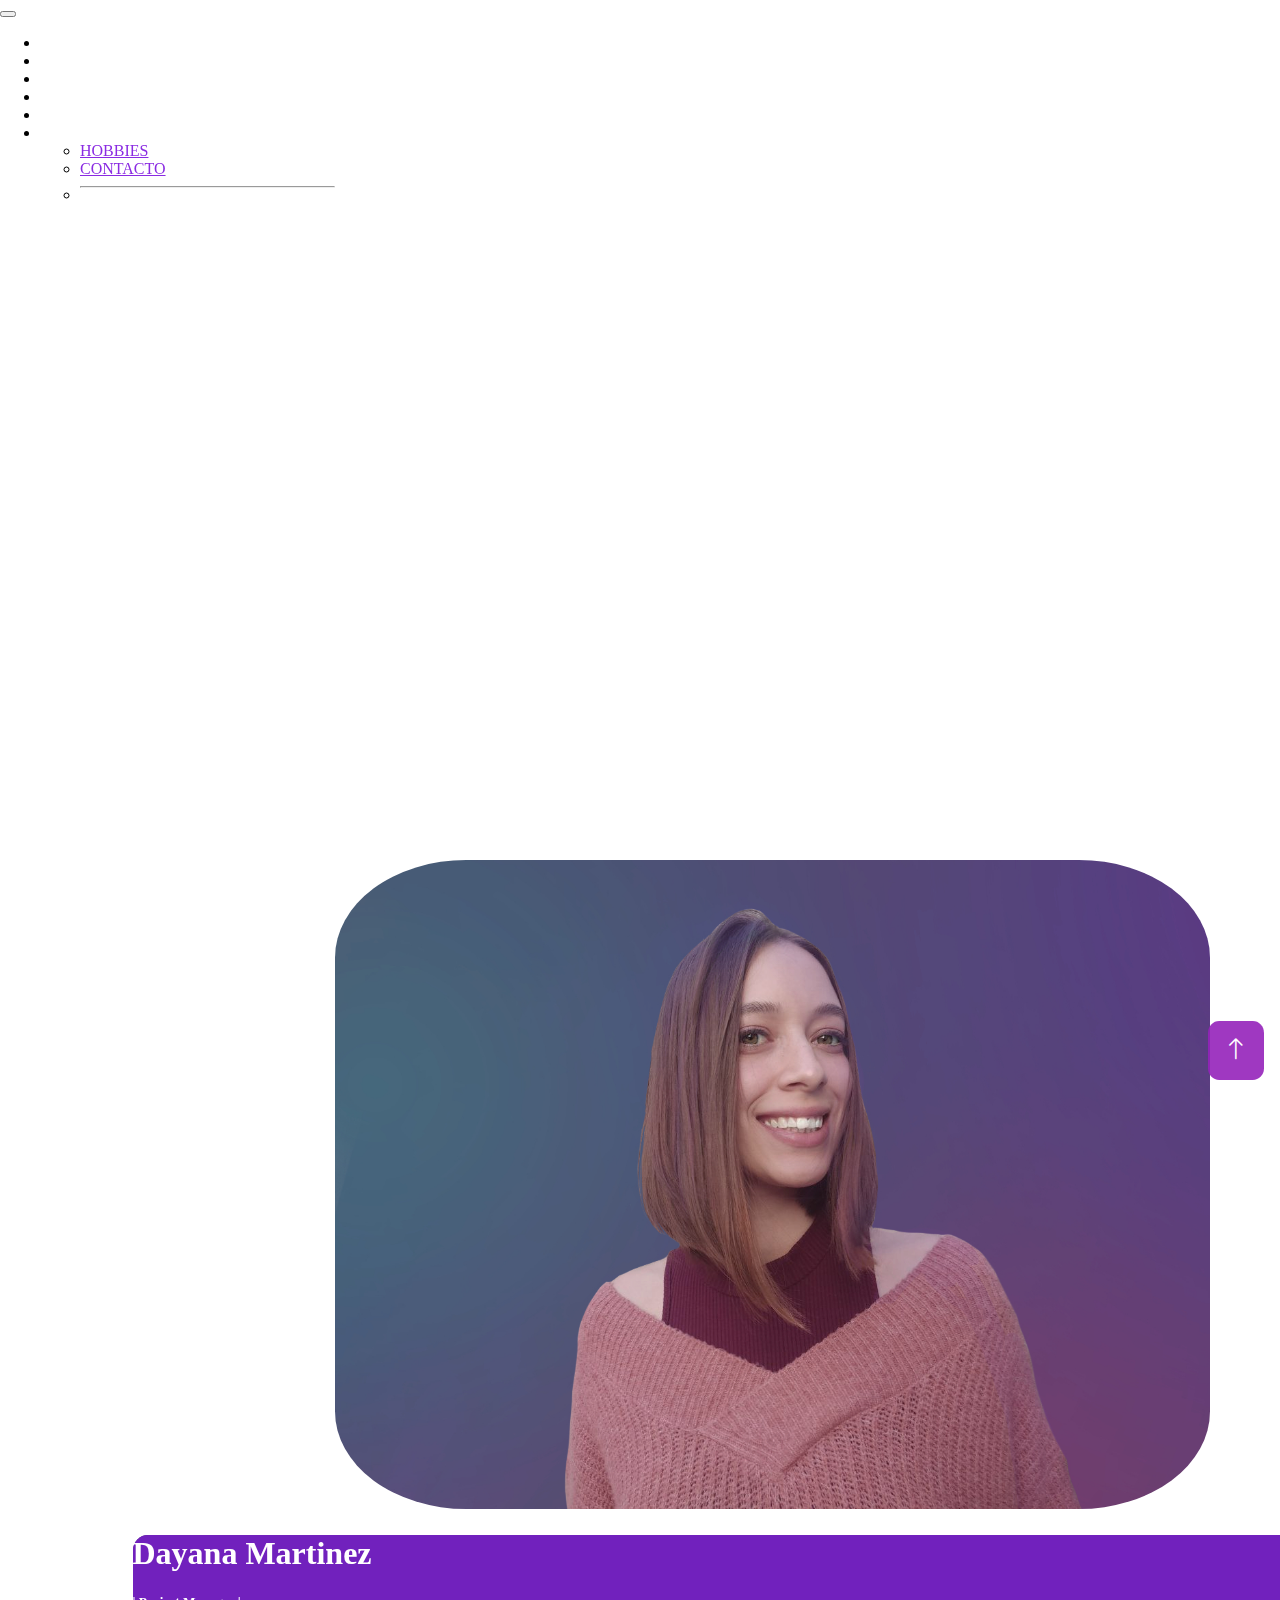
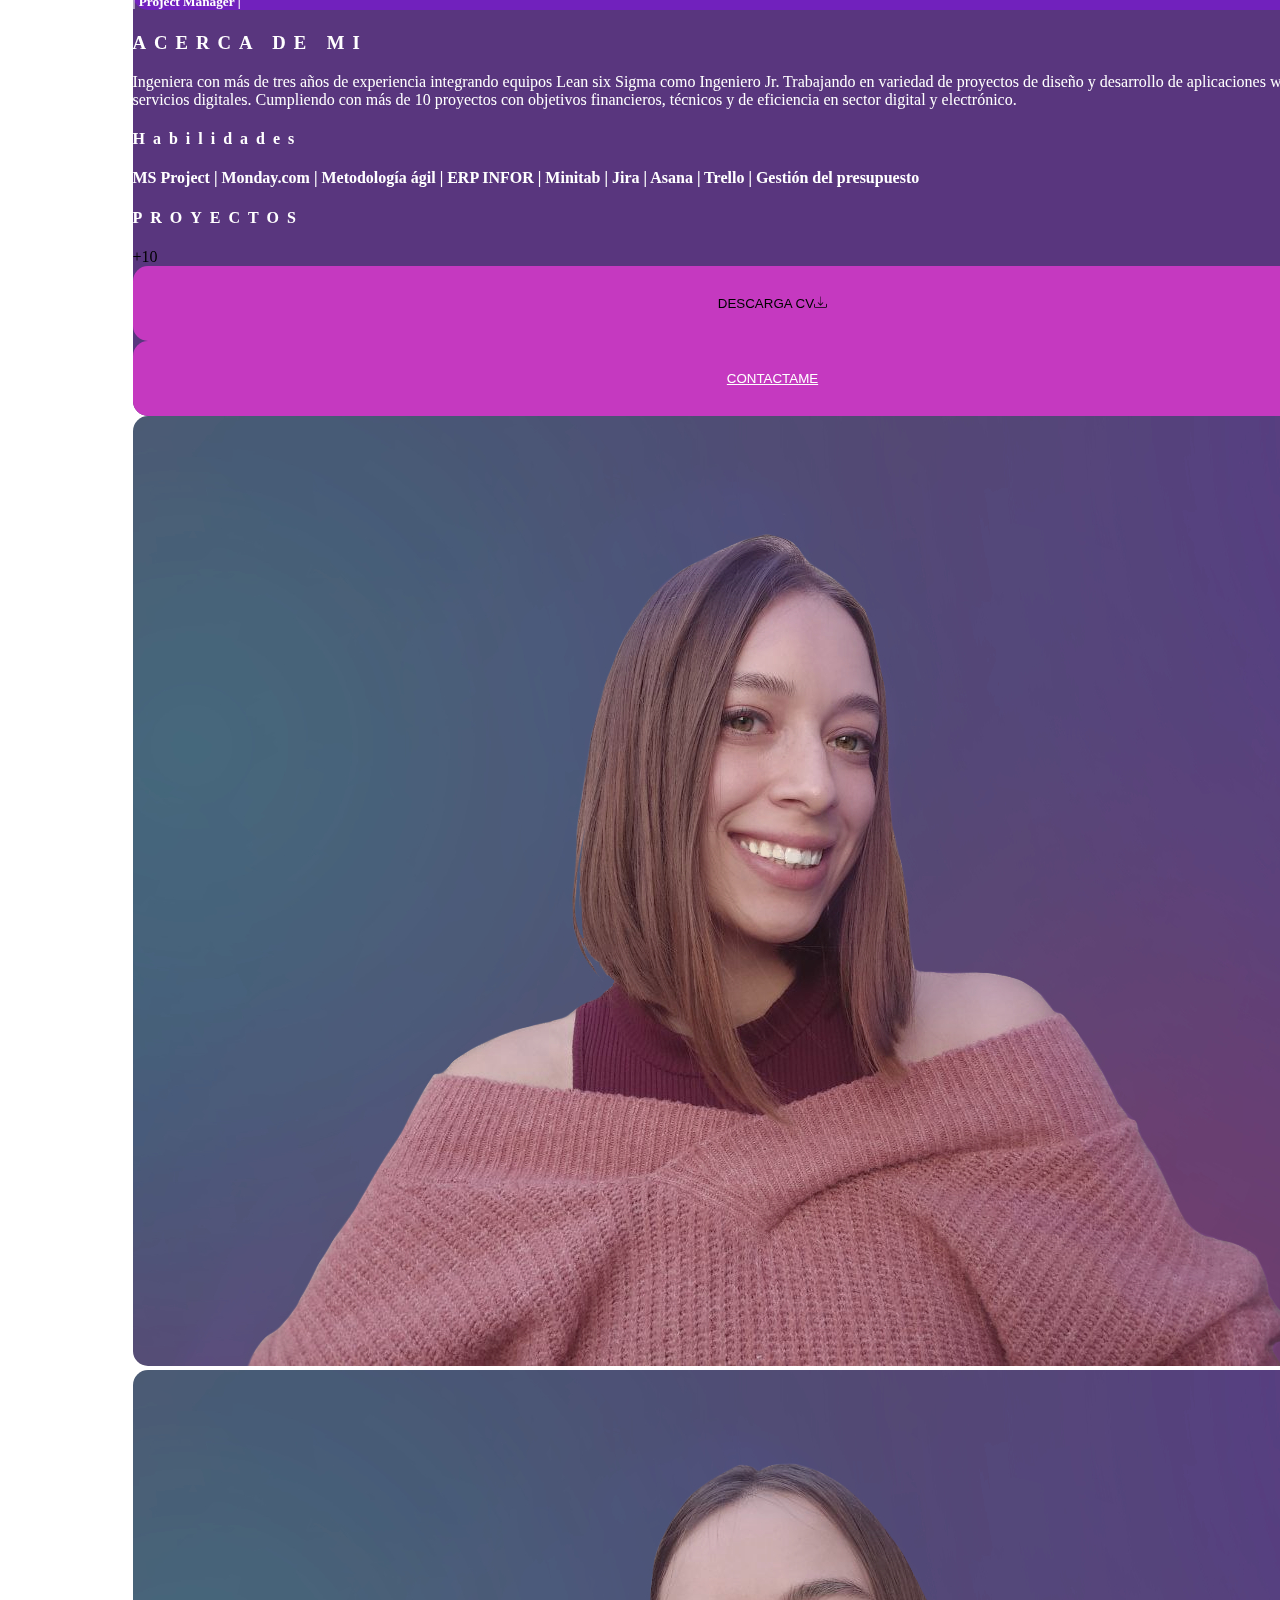
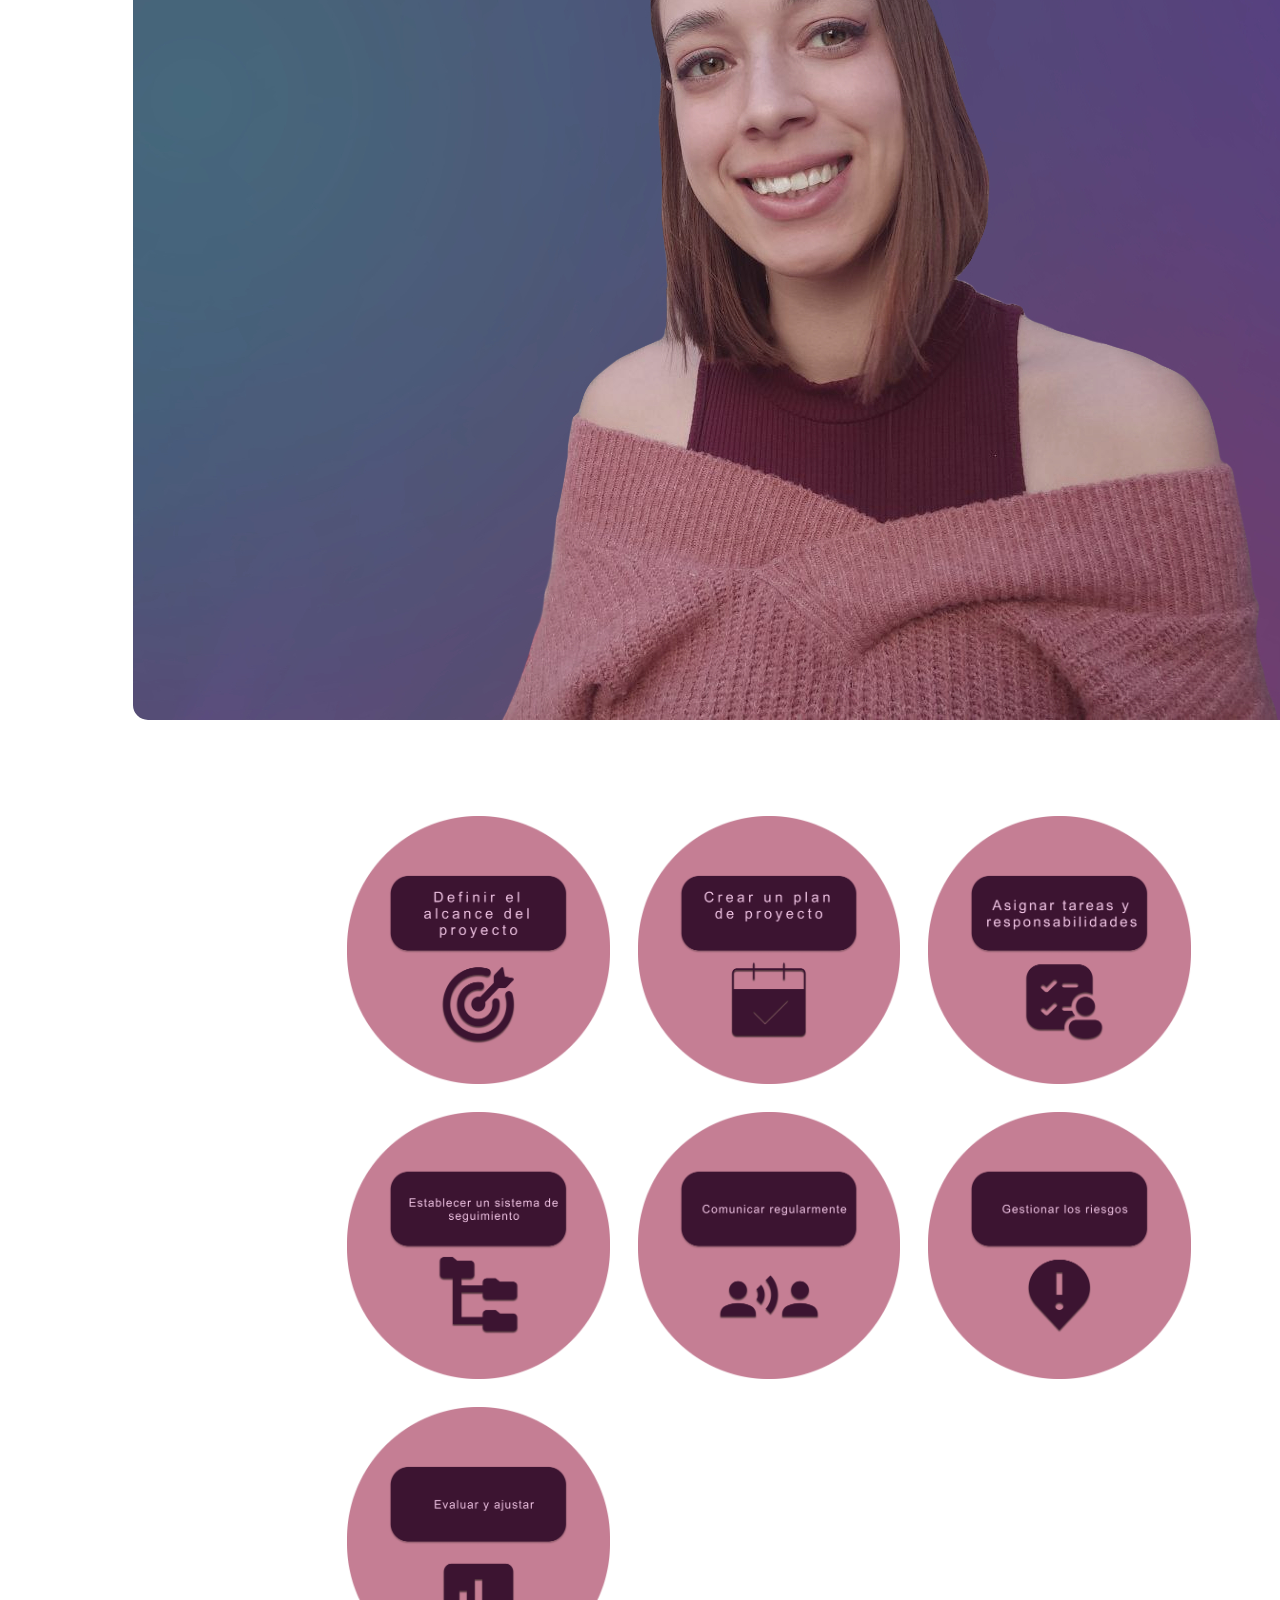
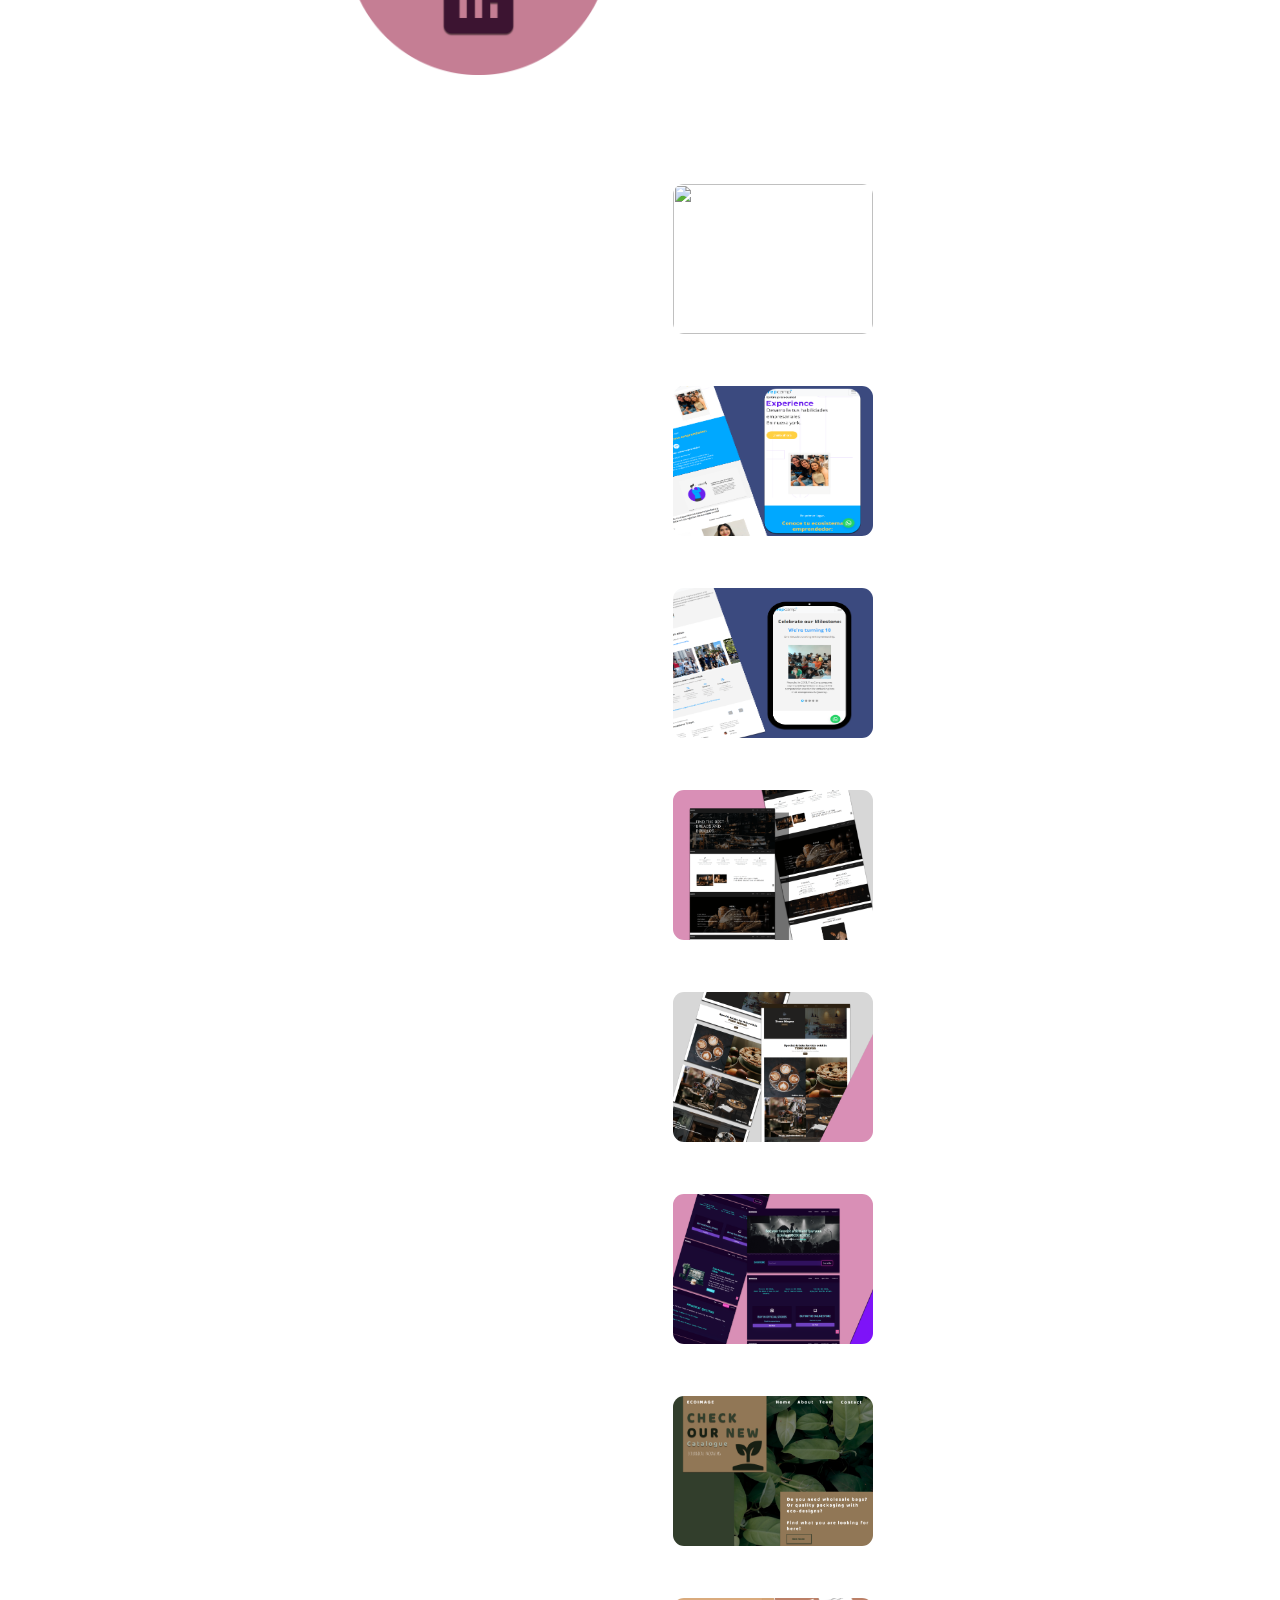
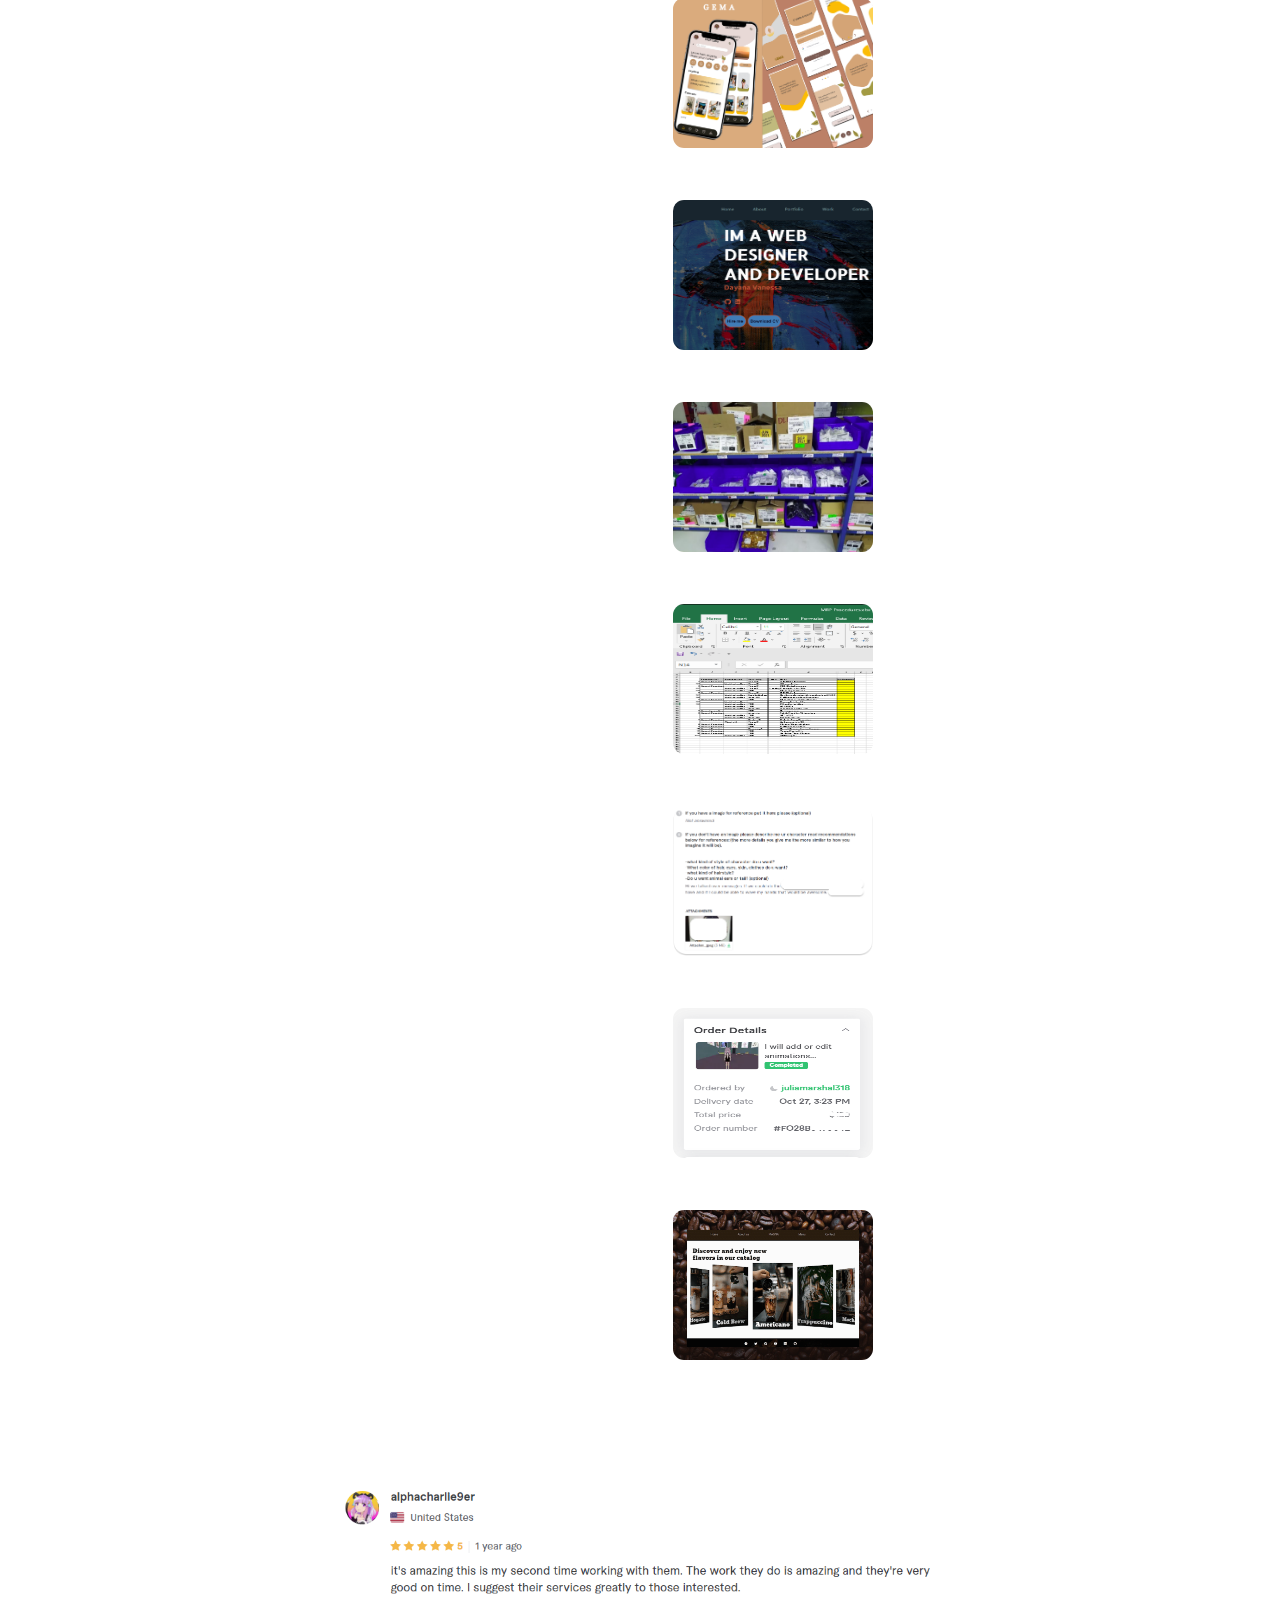
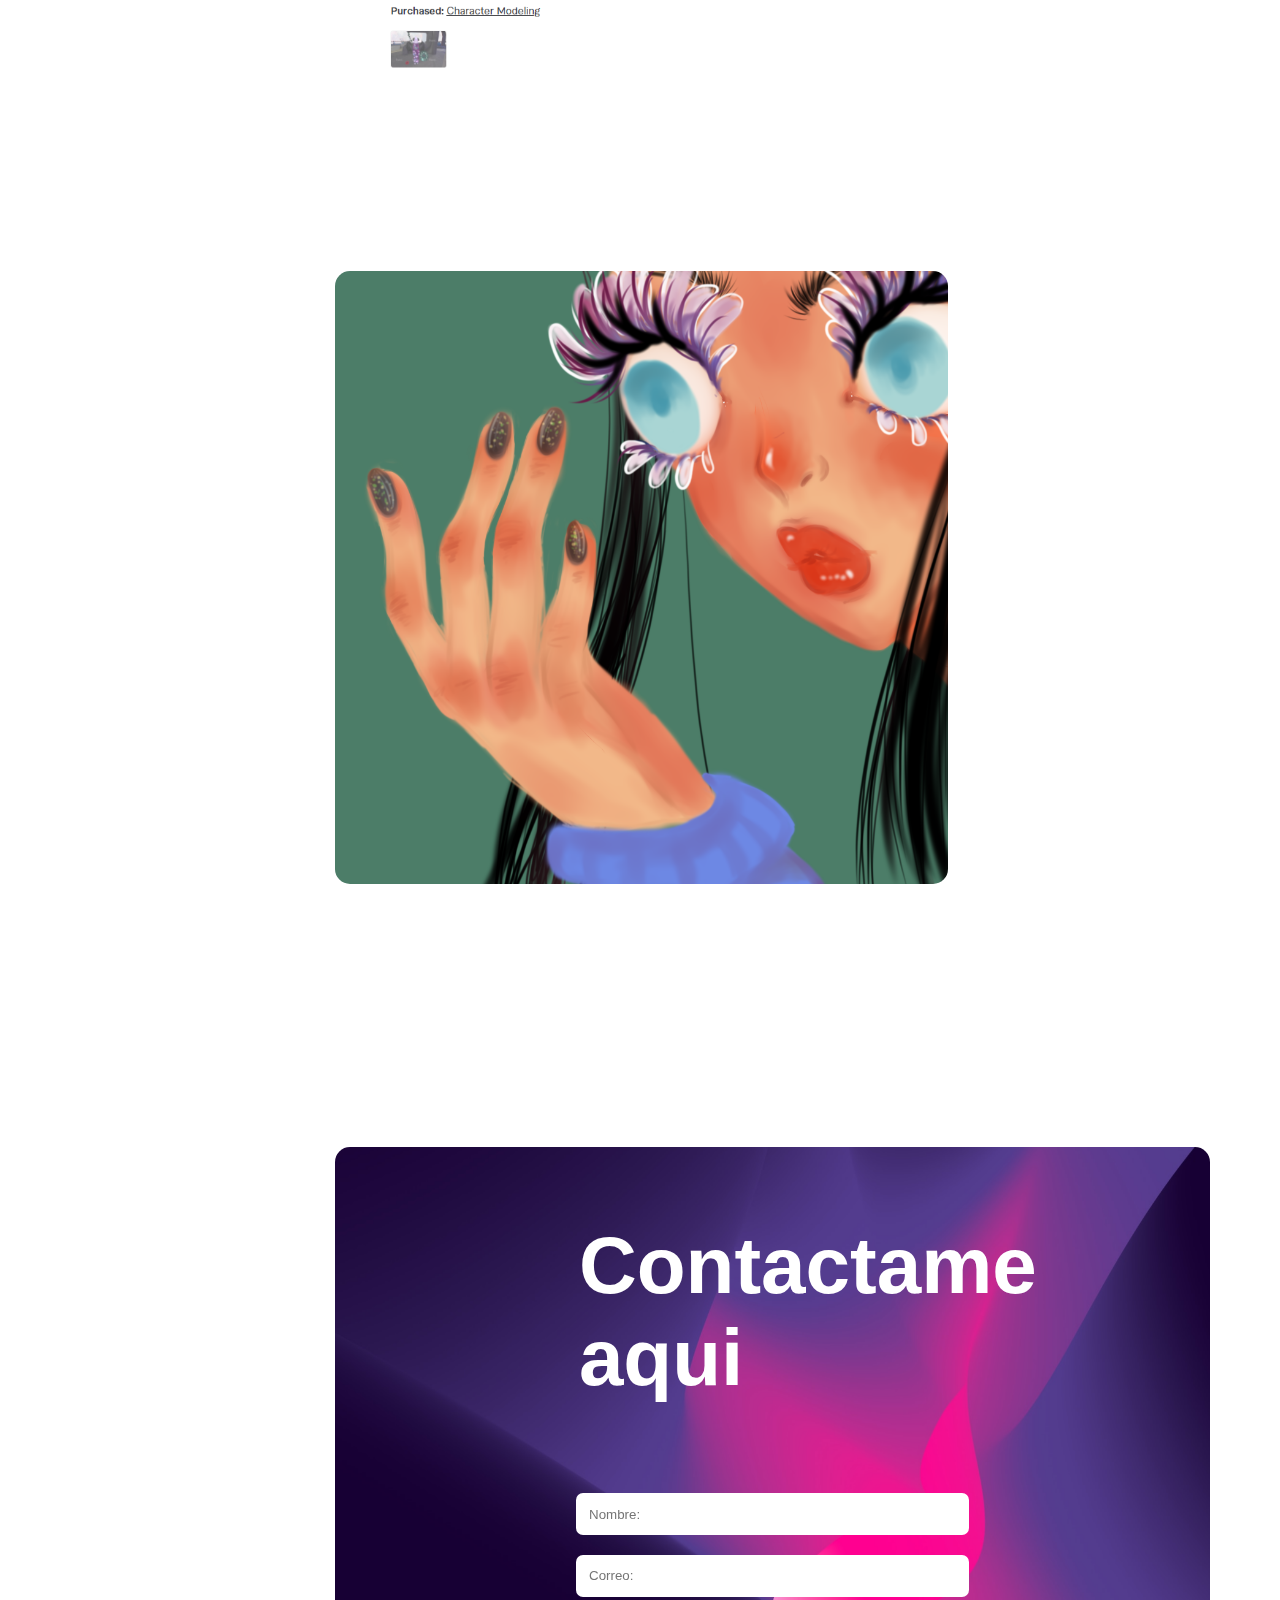
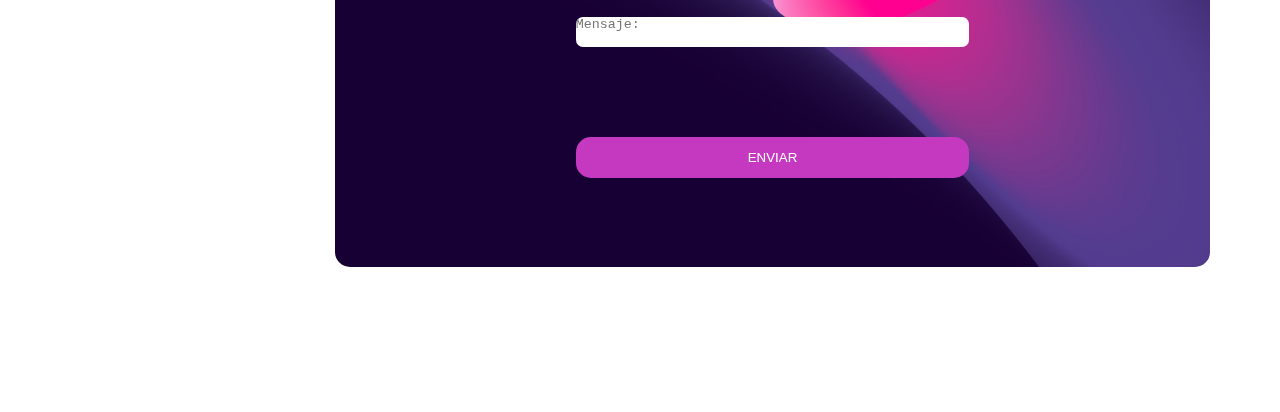
==== commit 9927159e: "Update index.html" ====
--- a/index.html
+++ b/index.html
@@ -88,10 +88,10 @@
         <div class="row">
           <div class="col">
             <h1 class="title-1">Dayana Martinez</h1>
-            <h4 class="pt-5 text-home"> PROJECT MANAGER</h4>
-            <a href="https://pin.it/3kkSjuh" Target="_blank"><i class="bi bi-pinterest"></i></a>
-            <a href="https://www.linkedin.com/in/dayana-v-mart%C3%ADnez-" Target="_blank"><i class="bi bi-linkedin"></i></a> 
-            <a href="https://github.com/Ing-Dayana" Target="_blank"><i class="bi bi-github"></i>></i></a>
+            <h4 class="pt-5 text-home">PROJECT MANAGER</h4>
+            <a class="text-center" href="https://pin.it/3kkSjuh" Target="_blank"><i style="font-size:520px;" class="bi bi-pinterest"></i></a>
+            <a class="text-center" href="https://www.linkedin.com/in/dayana-v-mart%C3%ADnez-" Target="_blank"><i class="bi bi-linkedin"></i></a> 
+            <a class="text-center" href="https://github.com/Ing-Dayana" Target="_blank"><i class="bi bi-github"></i></a>
           </div>
           <div class="col">
             <img src="./assets/img1.jpg" alt="img" class="img-fluid">
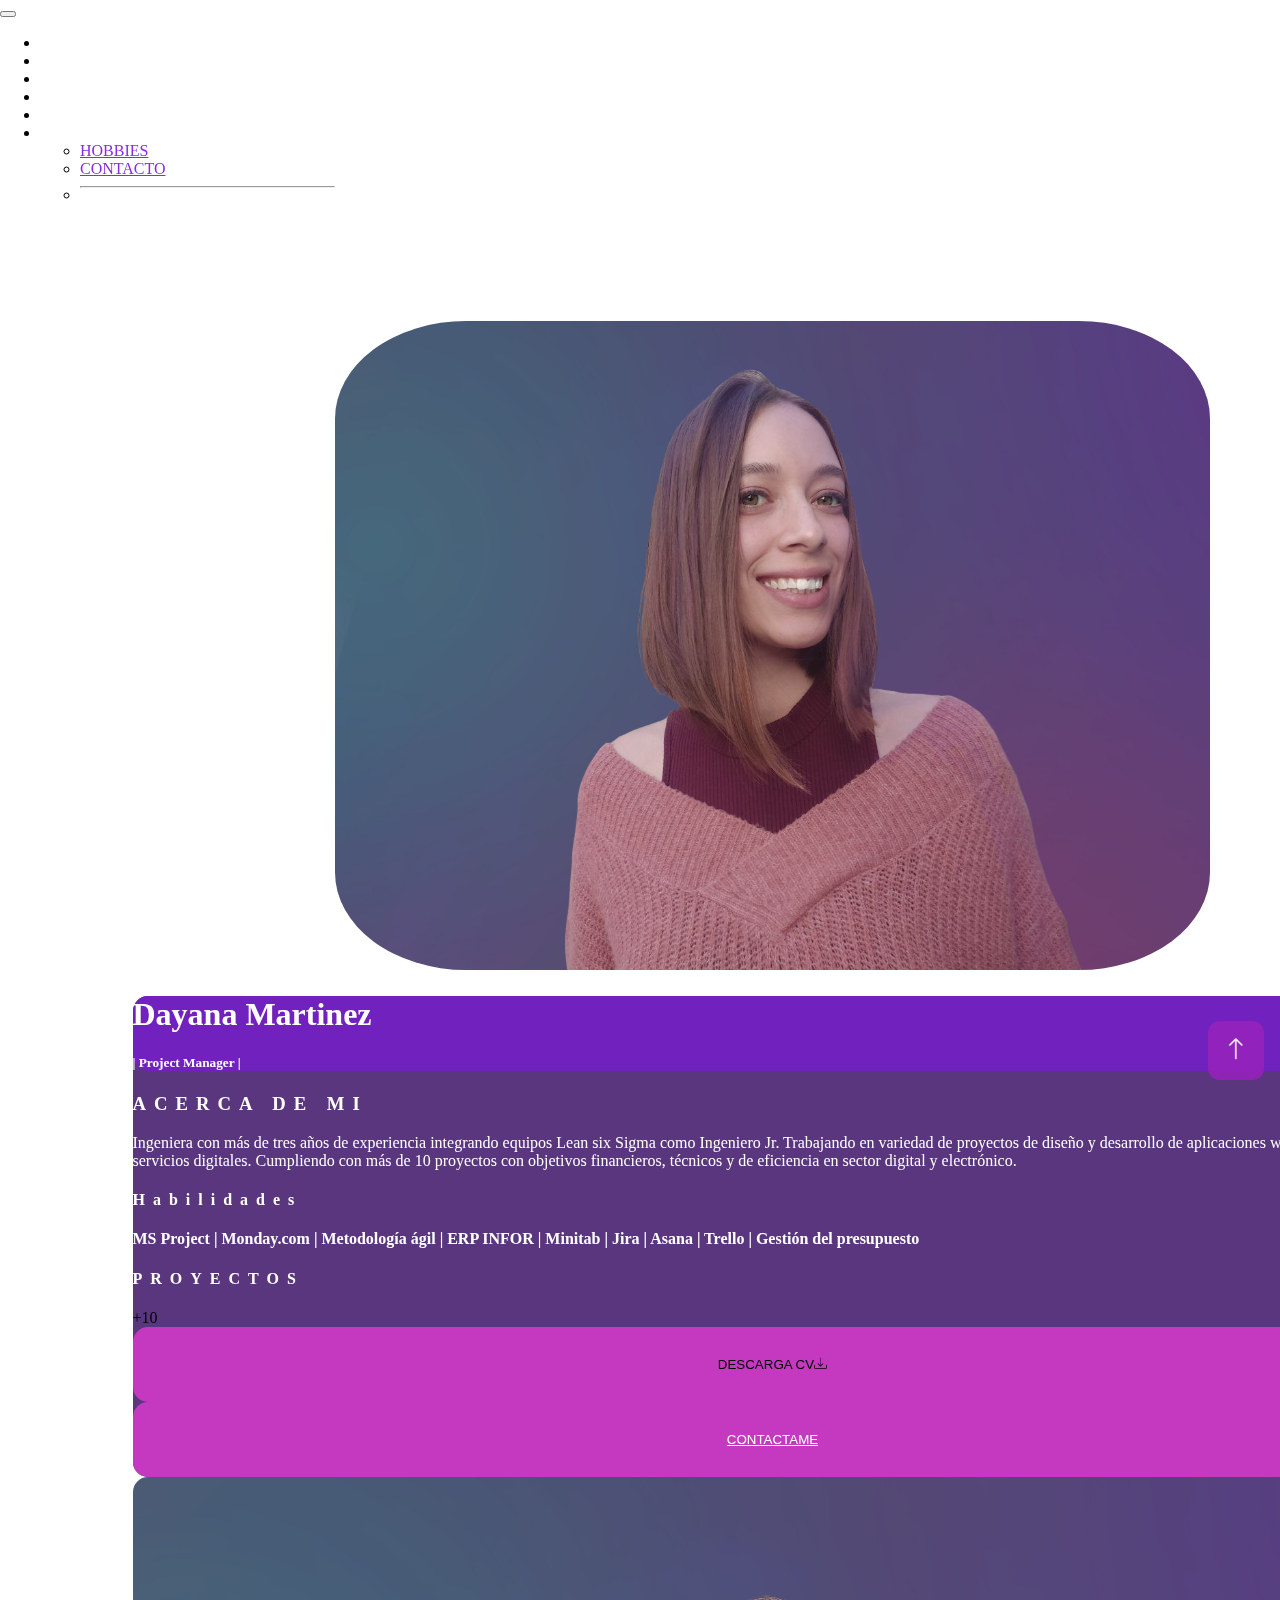
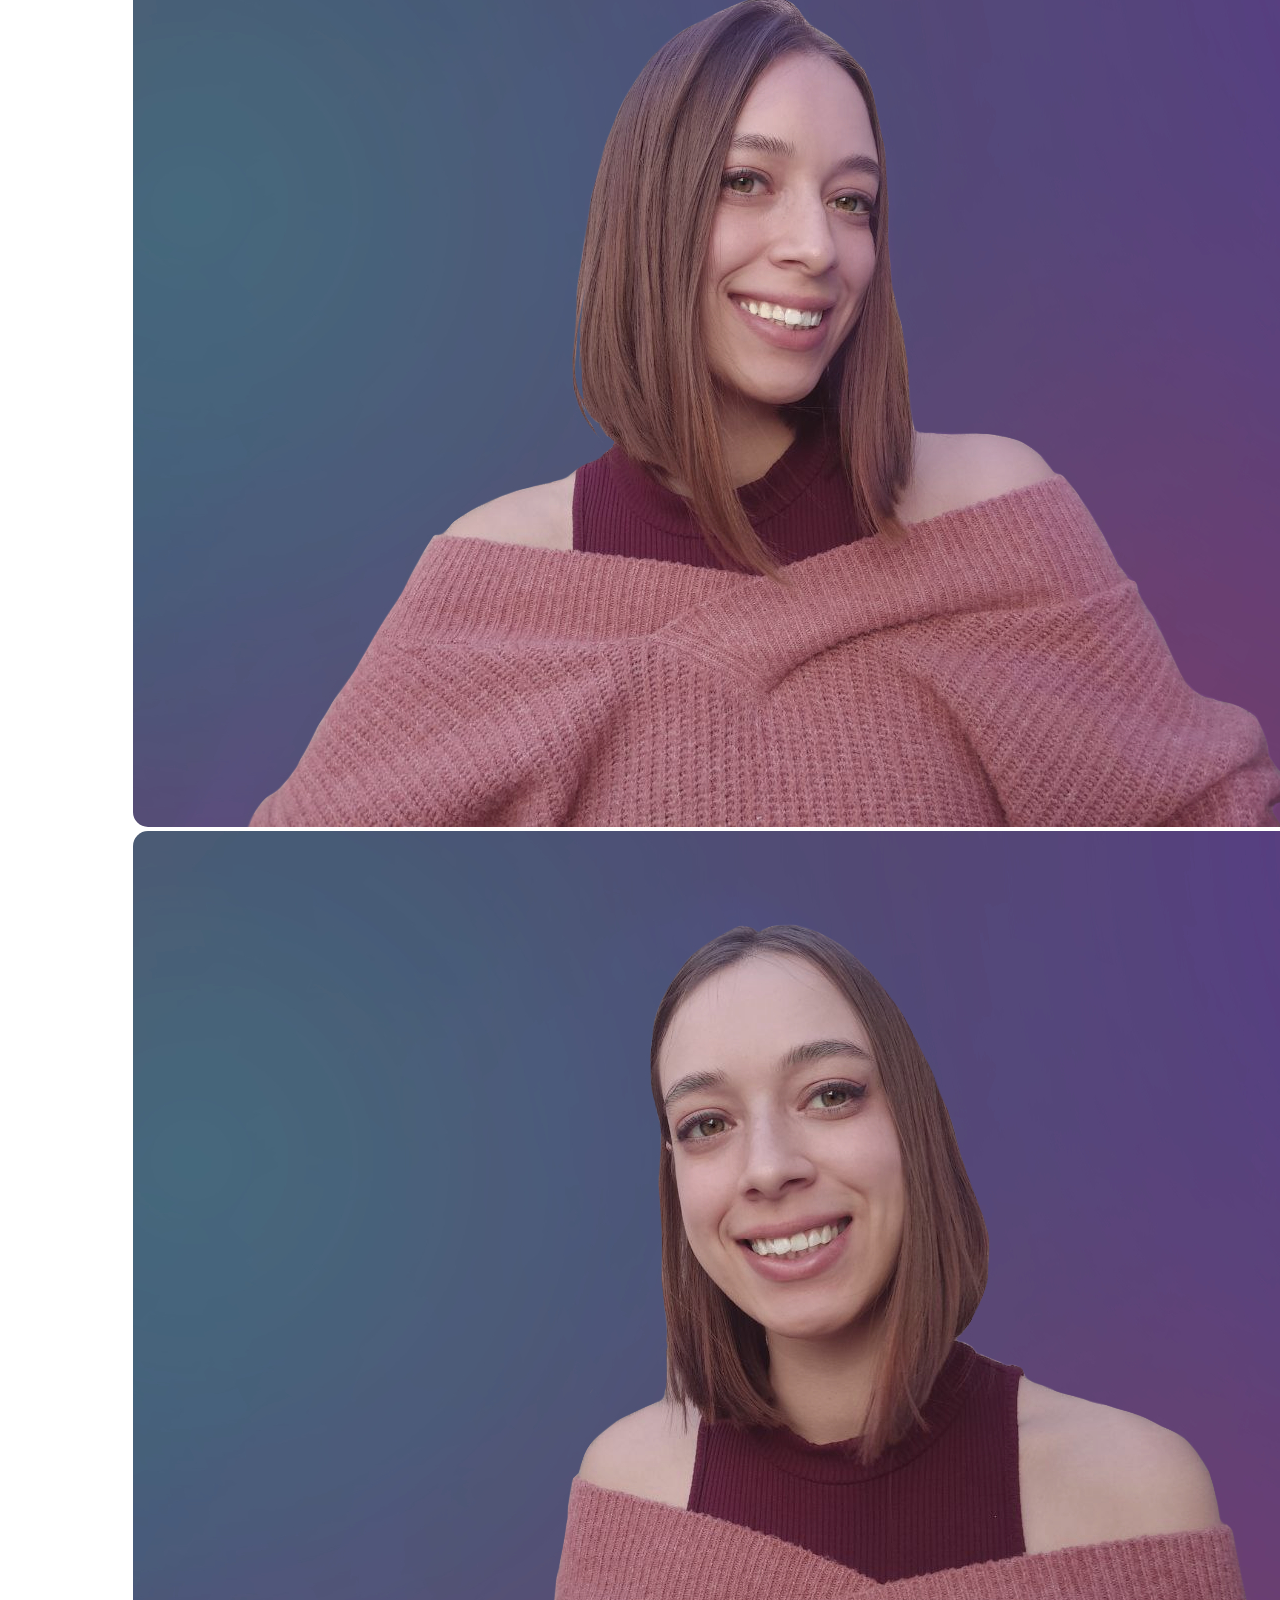
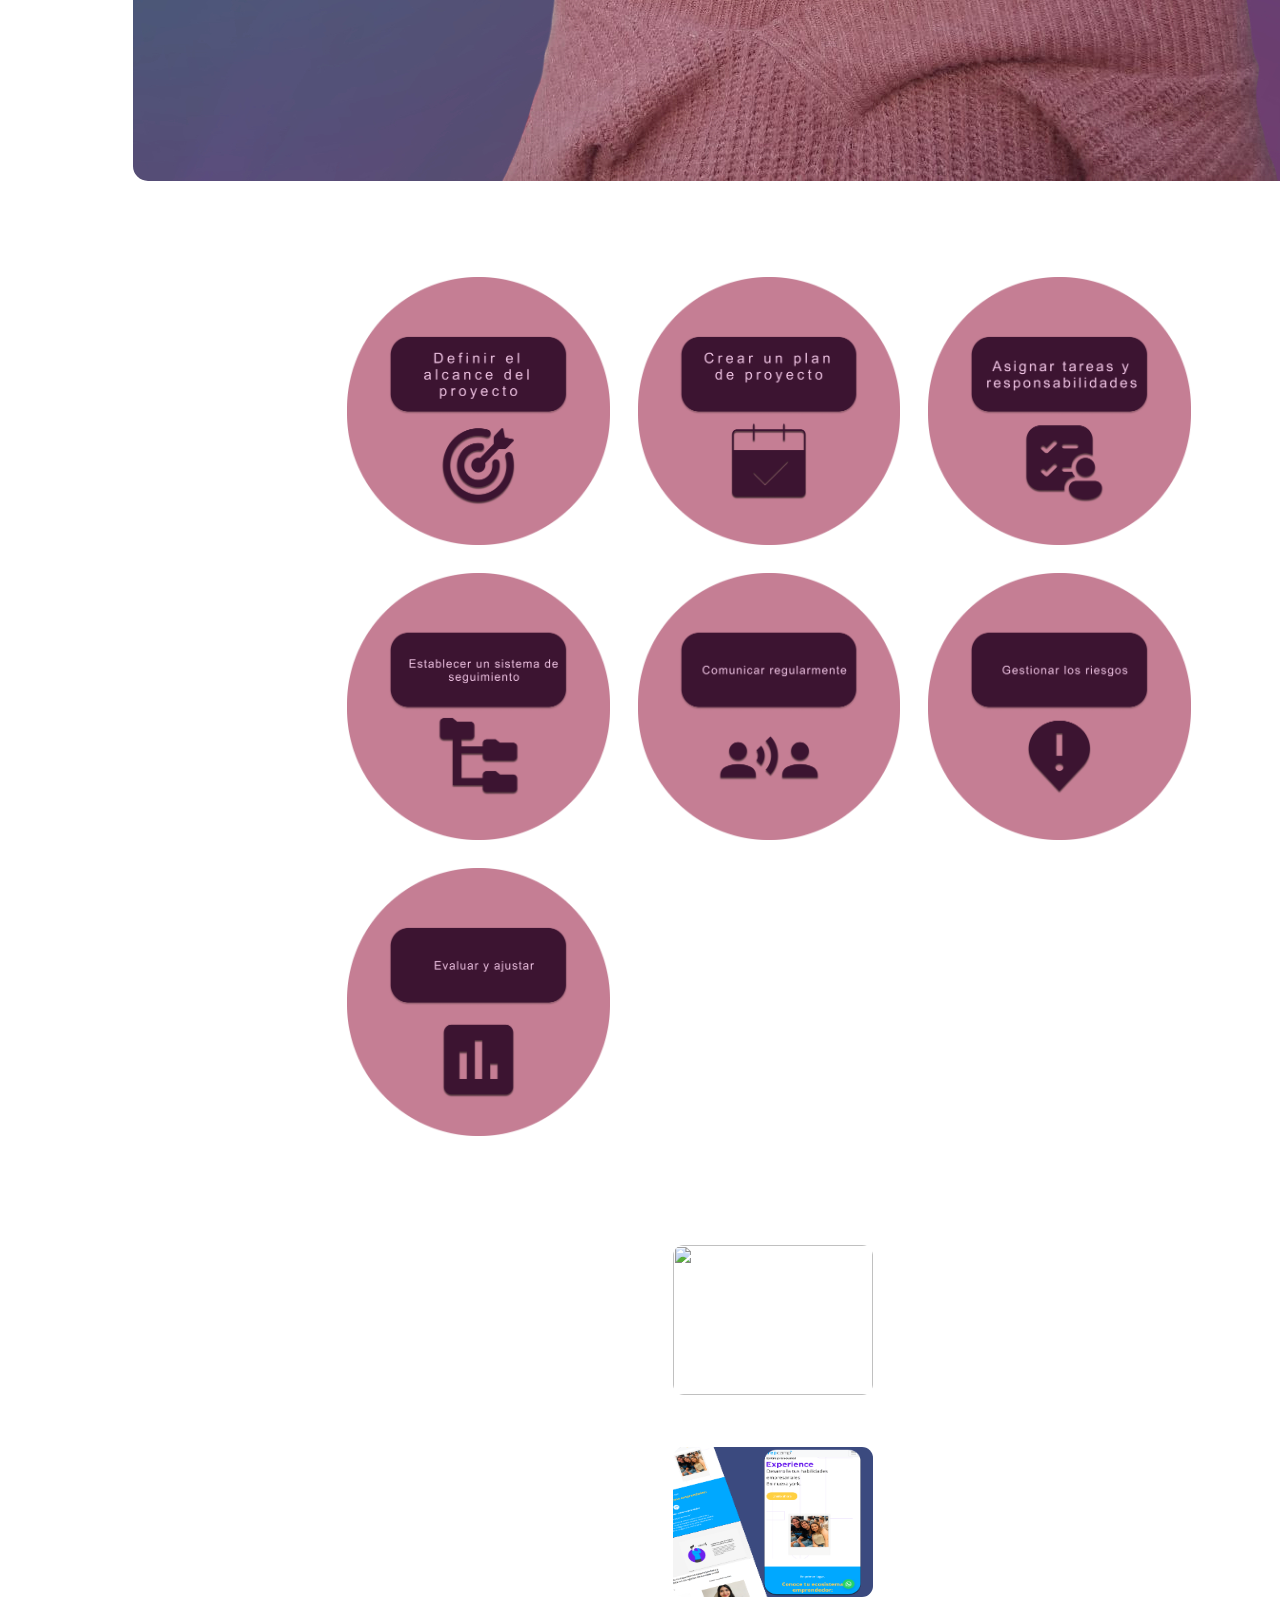
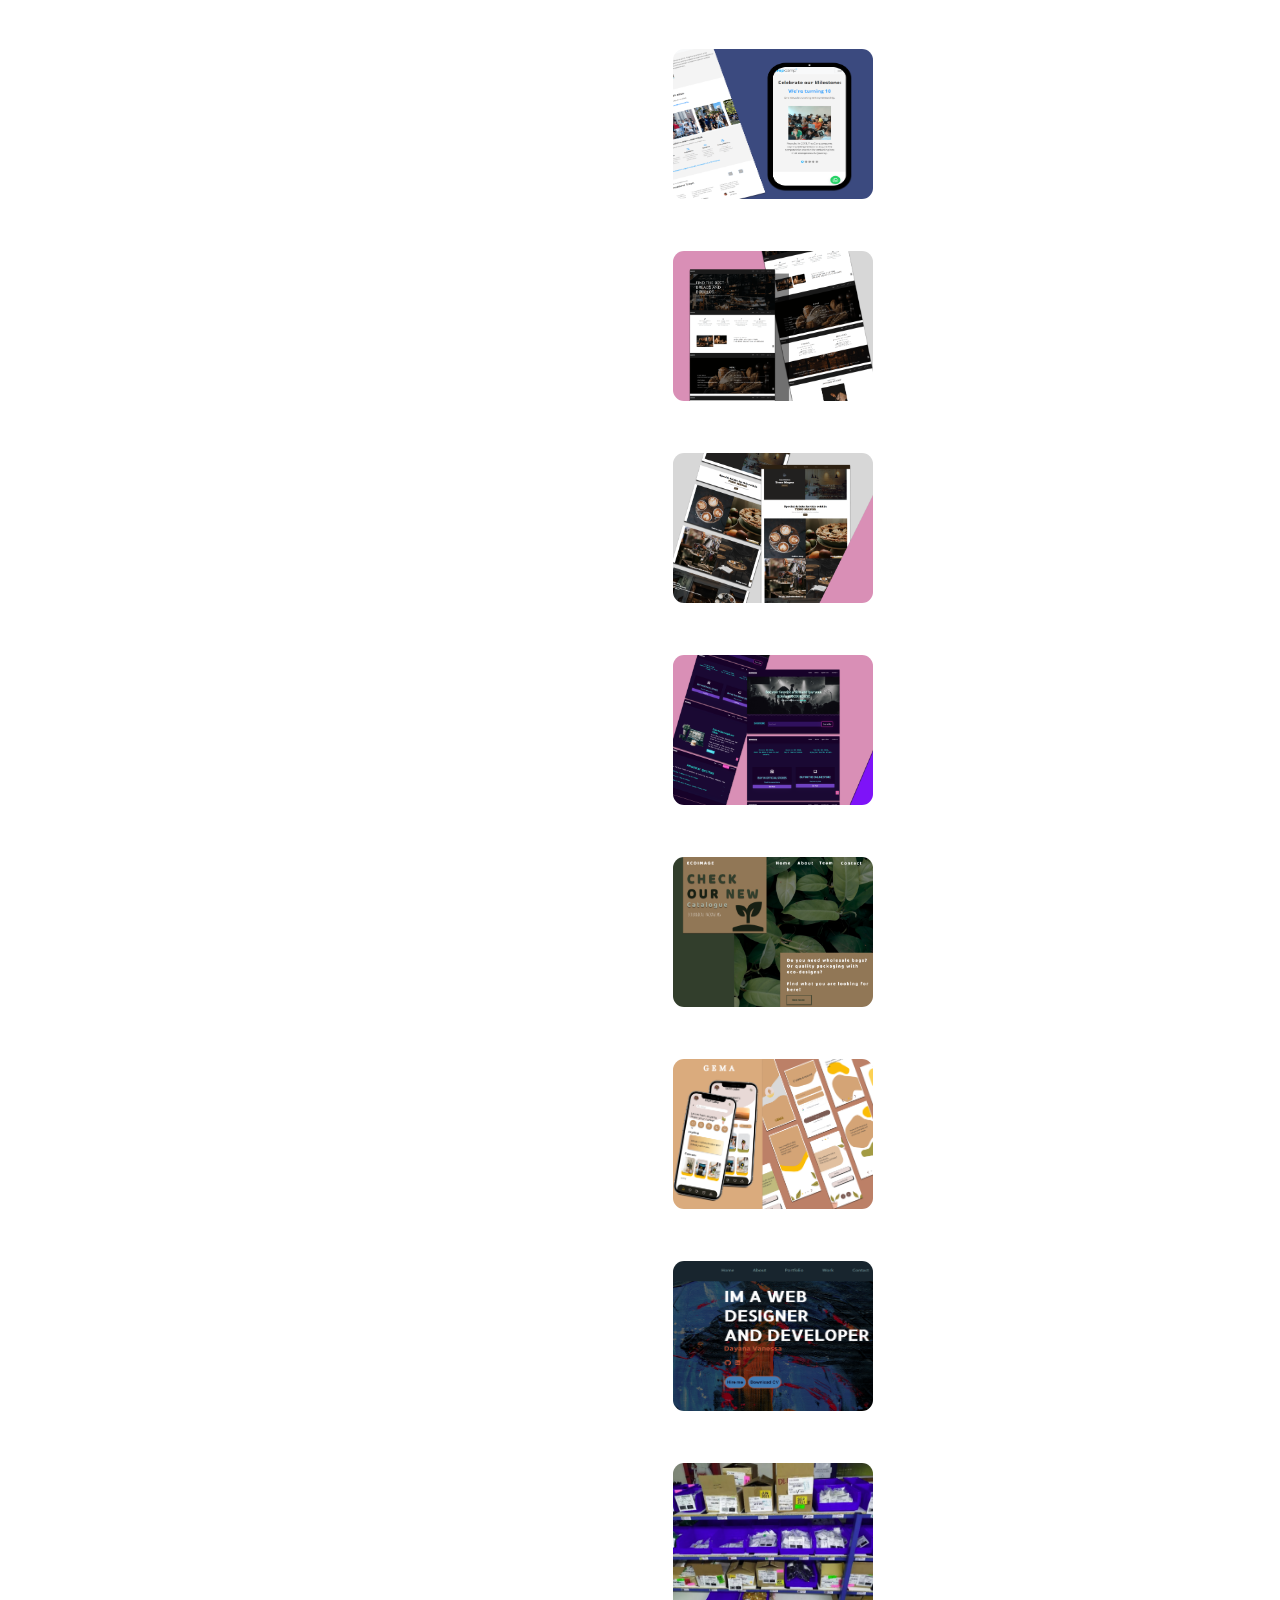
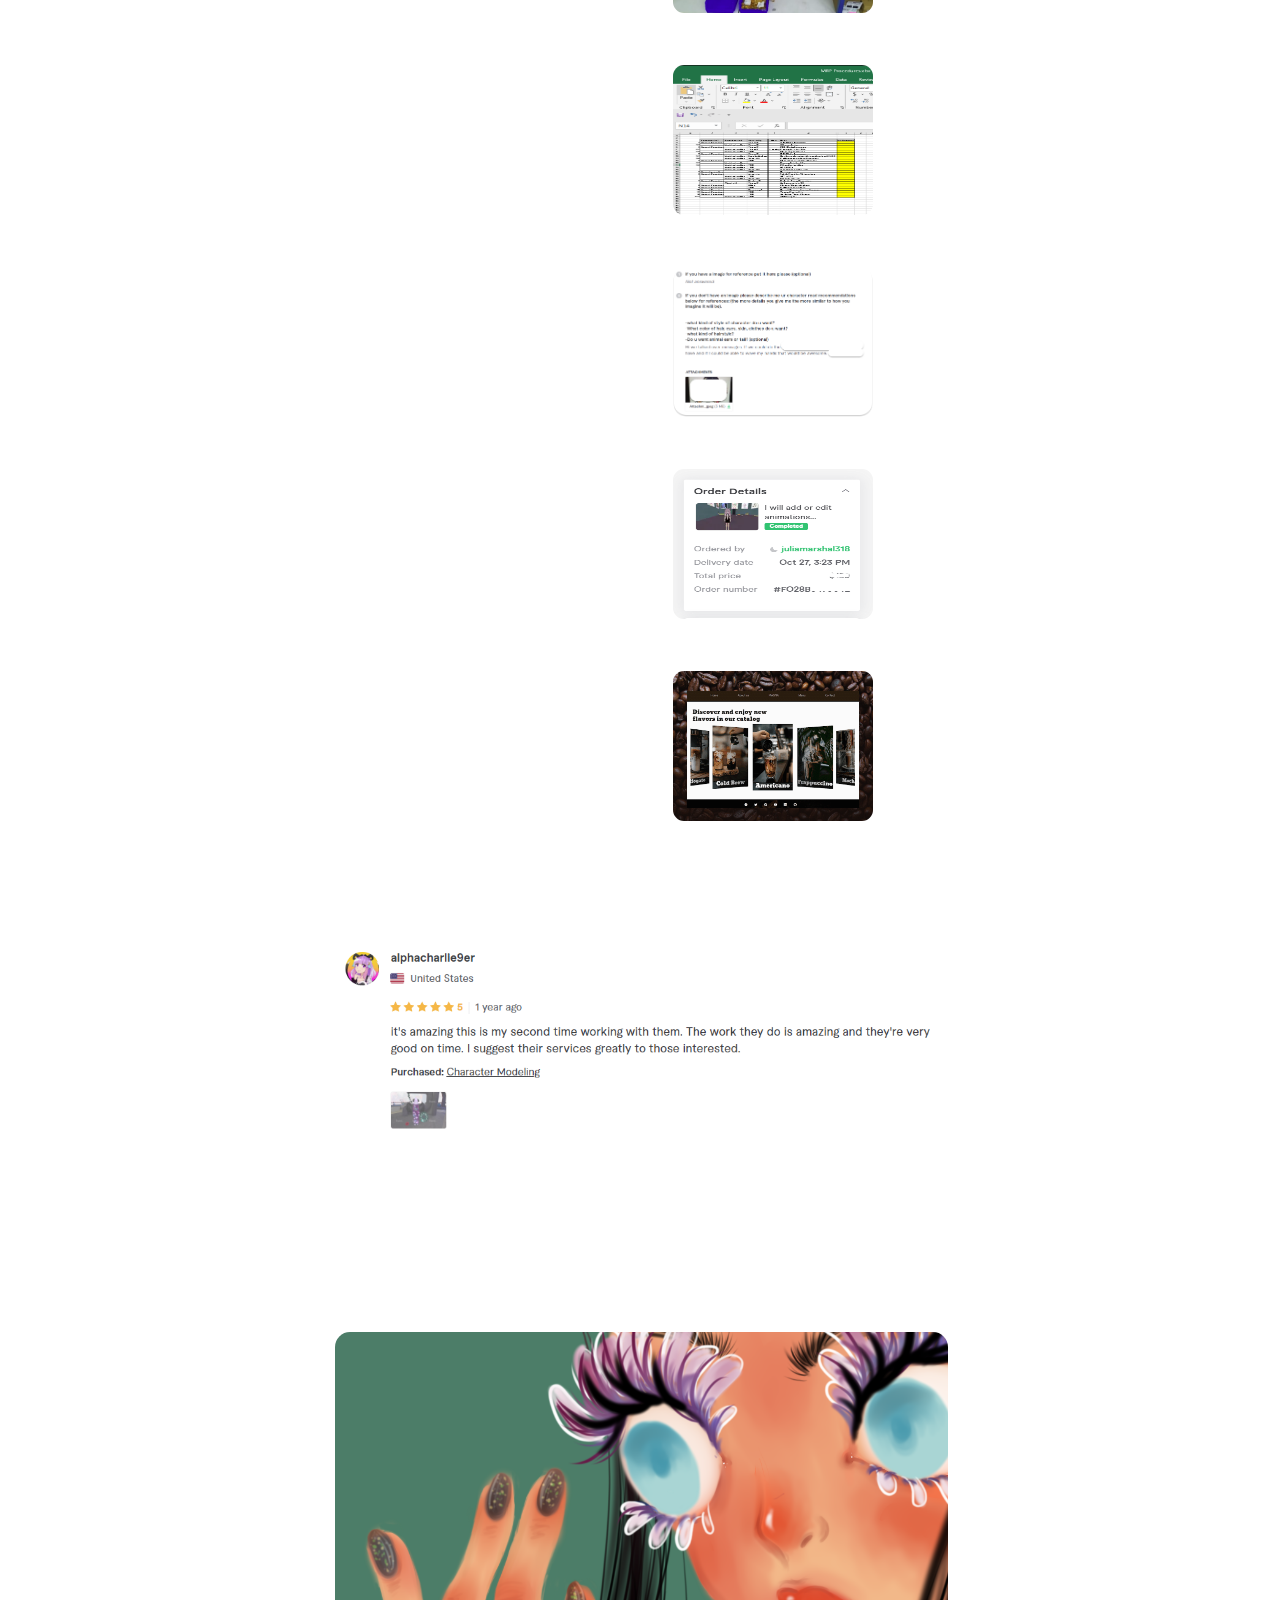
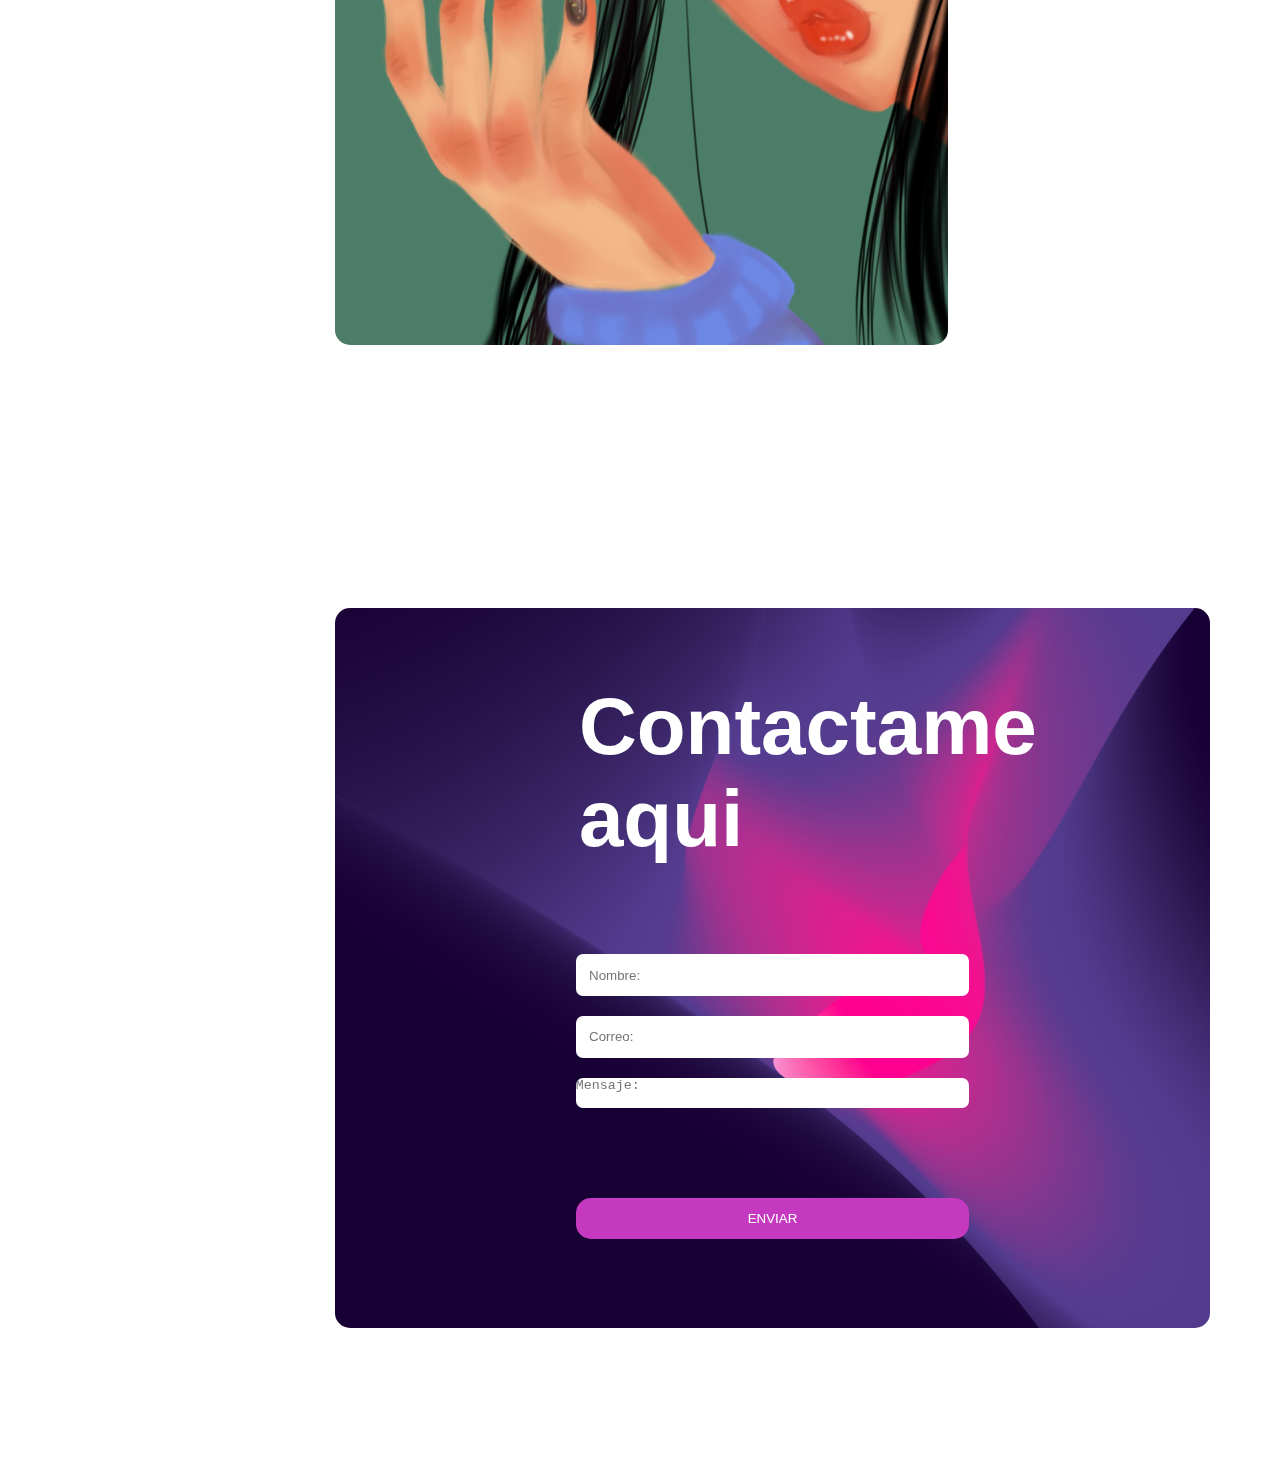
==== commit ebd09a61: "Update index.html" ====
--- a/index.html
+++ b/index.html
@@ -89,9 +89,9 @@
           <div class="col">
             <h1 class="title-1">Dayana Martinez</h1>
             <h4 class="pt-5 text-home">PROJECT MANAGER</h4>
-            <a class="text-center" href="https://pin.it/3kkSjuh" Target="_blank"><i style="font-size:520px;" class="bi bi-pinterest"></i></a>
-            <a class="text-center" href="https://www.linkedin.com/in/dayana-v-mart%C3%ADnez-" Target="_blank"><i class="bi bi-linkedin"></i></a> 
-            <a class="text-center" href="https://github.com/Ing-Dayana" Target="_blank"><i class="bi bi-github"></i></a>
+            <a class="text-center" href="https://pin.it/3kkSjuh" Target="_blank"><i style="font-size:50px;" class="bi bi-pinterest"></i></a>
+            <a class="text-center" href="https://www.linkedin.com/in/dayana-v-mart%C3%ADnez-" Target="_blank"><i style="font-size:50px;" class="bi bi-linkedin"></i></a> 
+            <a class="text-center" href="https://github.com/Ing-Dayana" Target="_blank"><i style="font-size:50px;" class="bi bi-github"></i></a>
           </div>
           <div class="col">
             <img src="./assets/img1.jpg" alt="img" class="img-fluid">
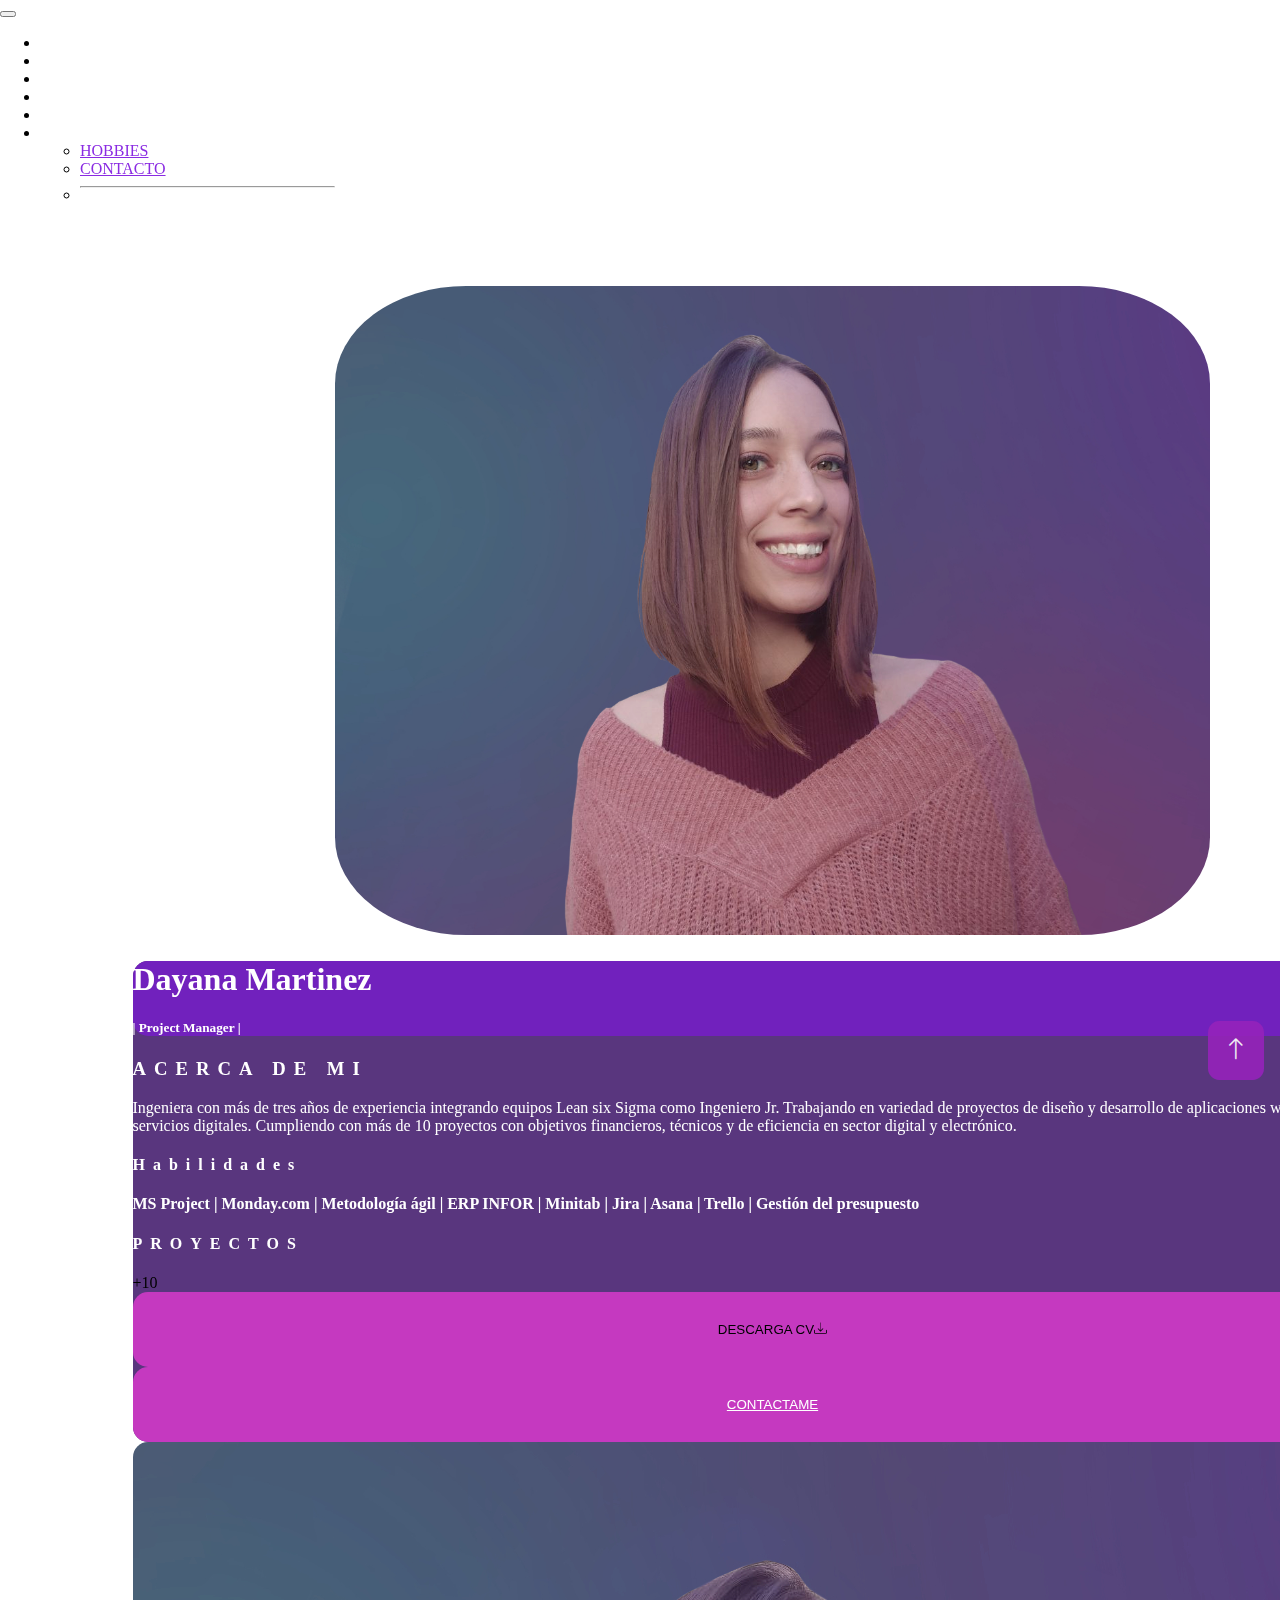
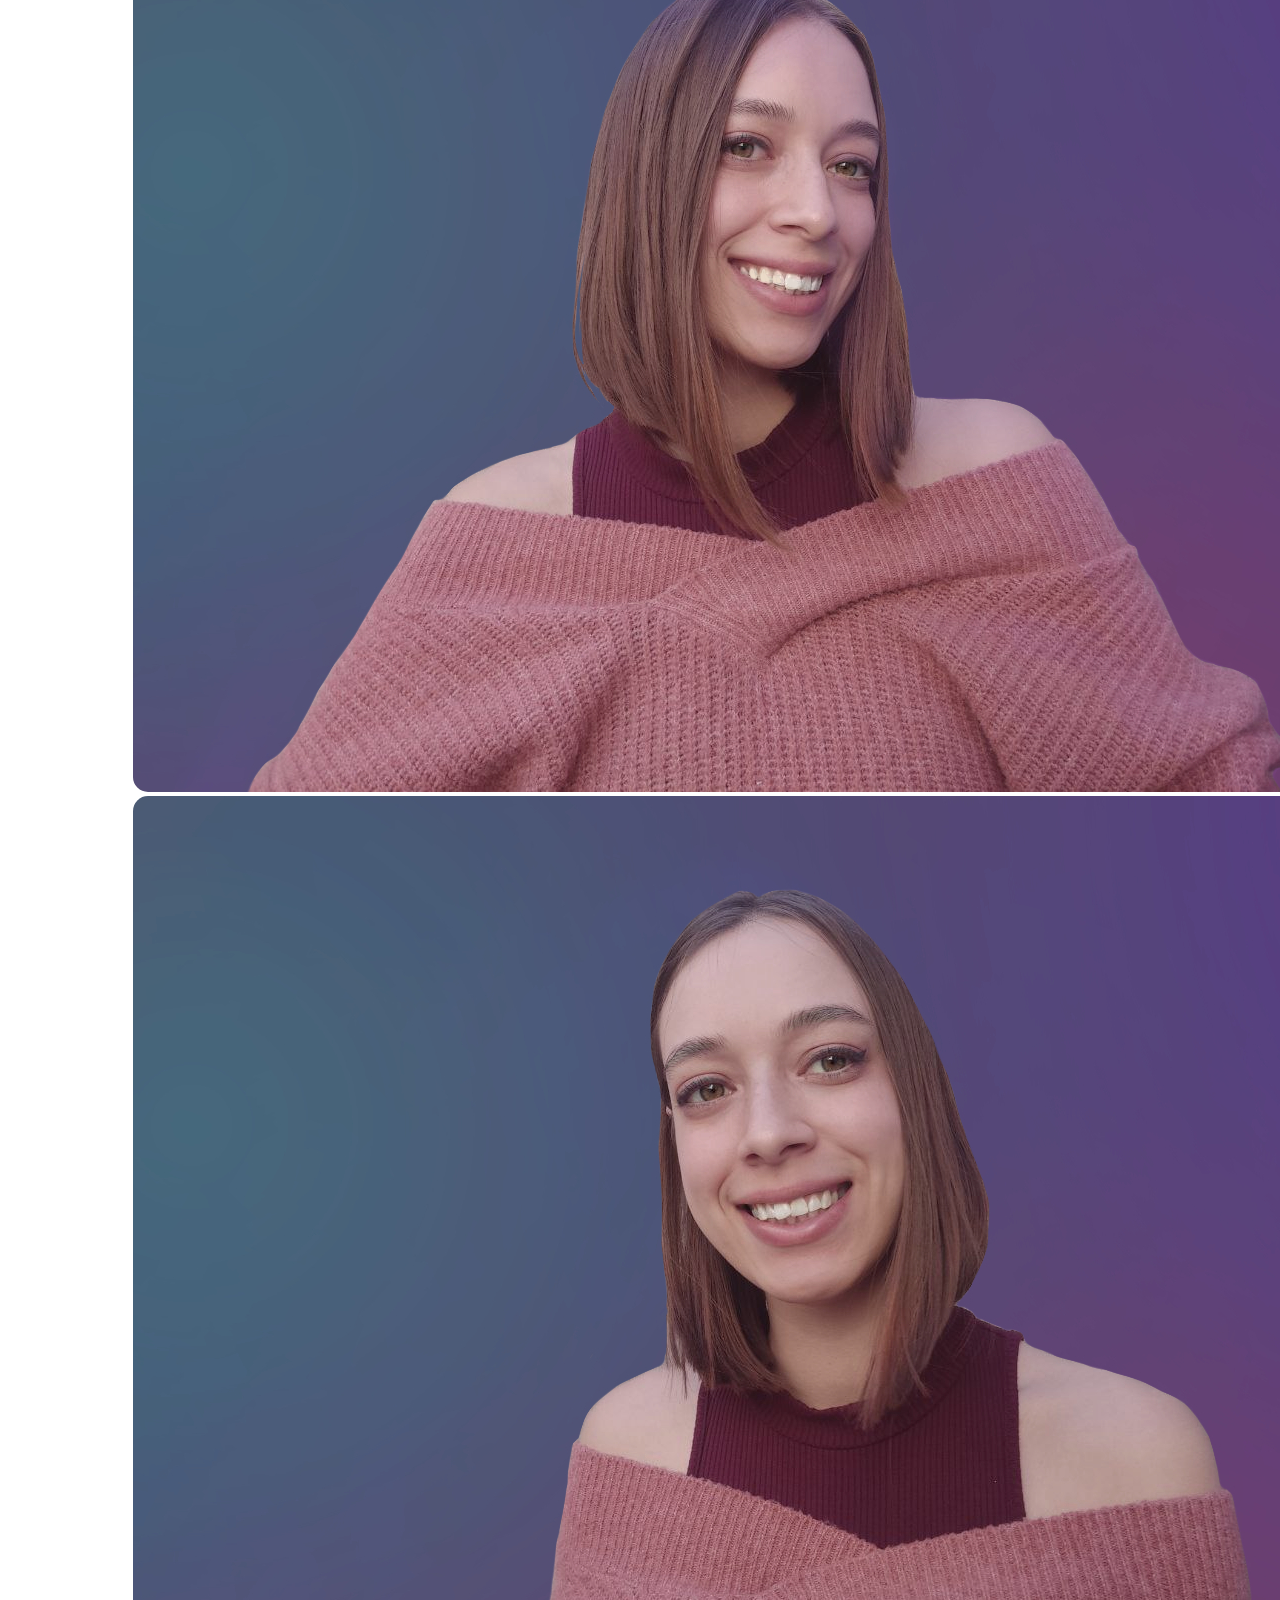
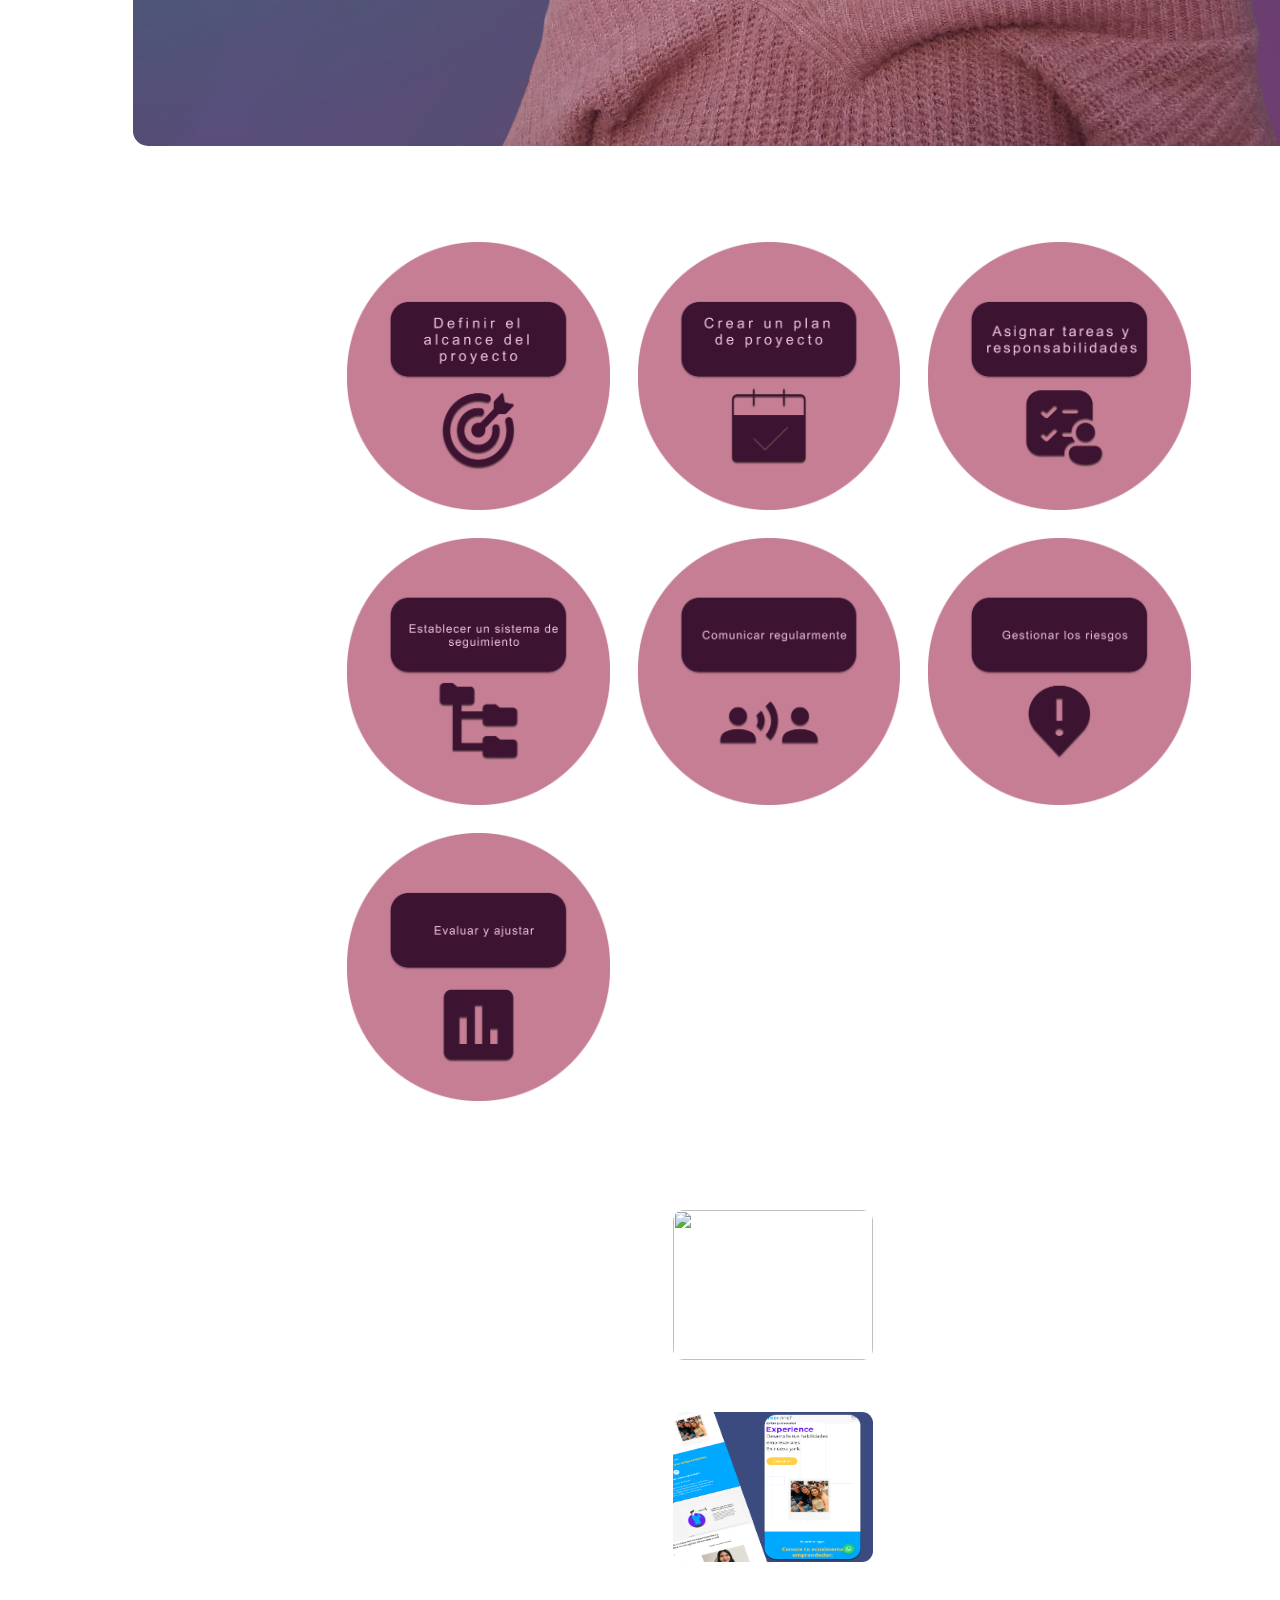
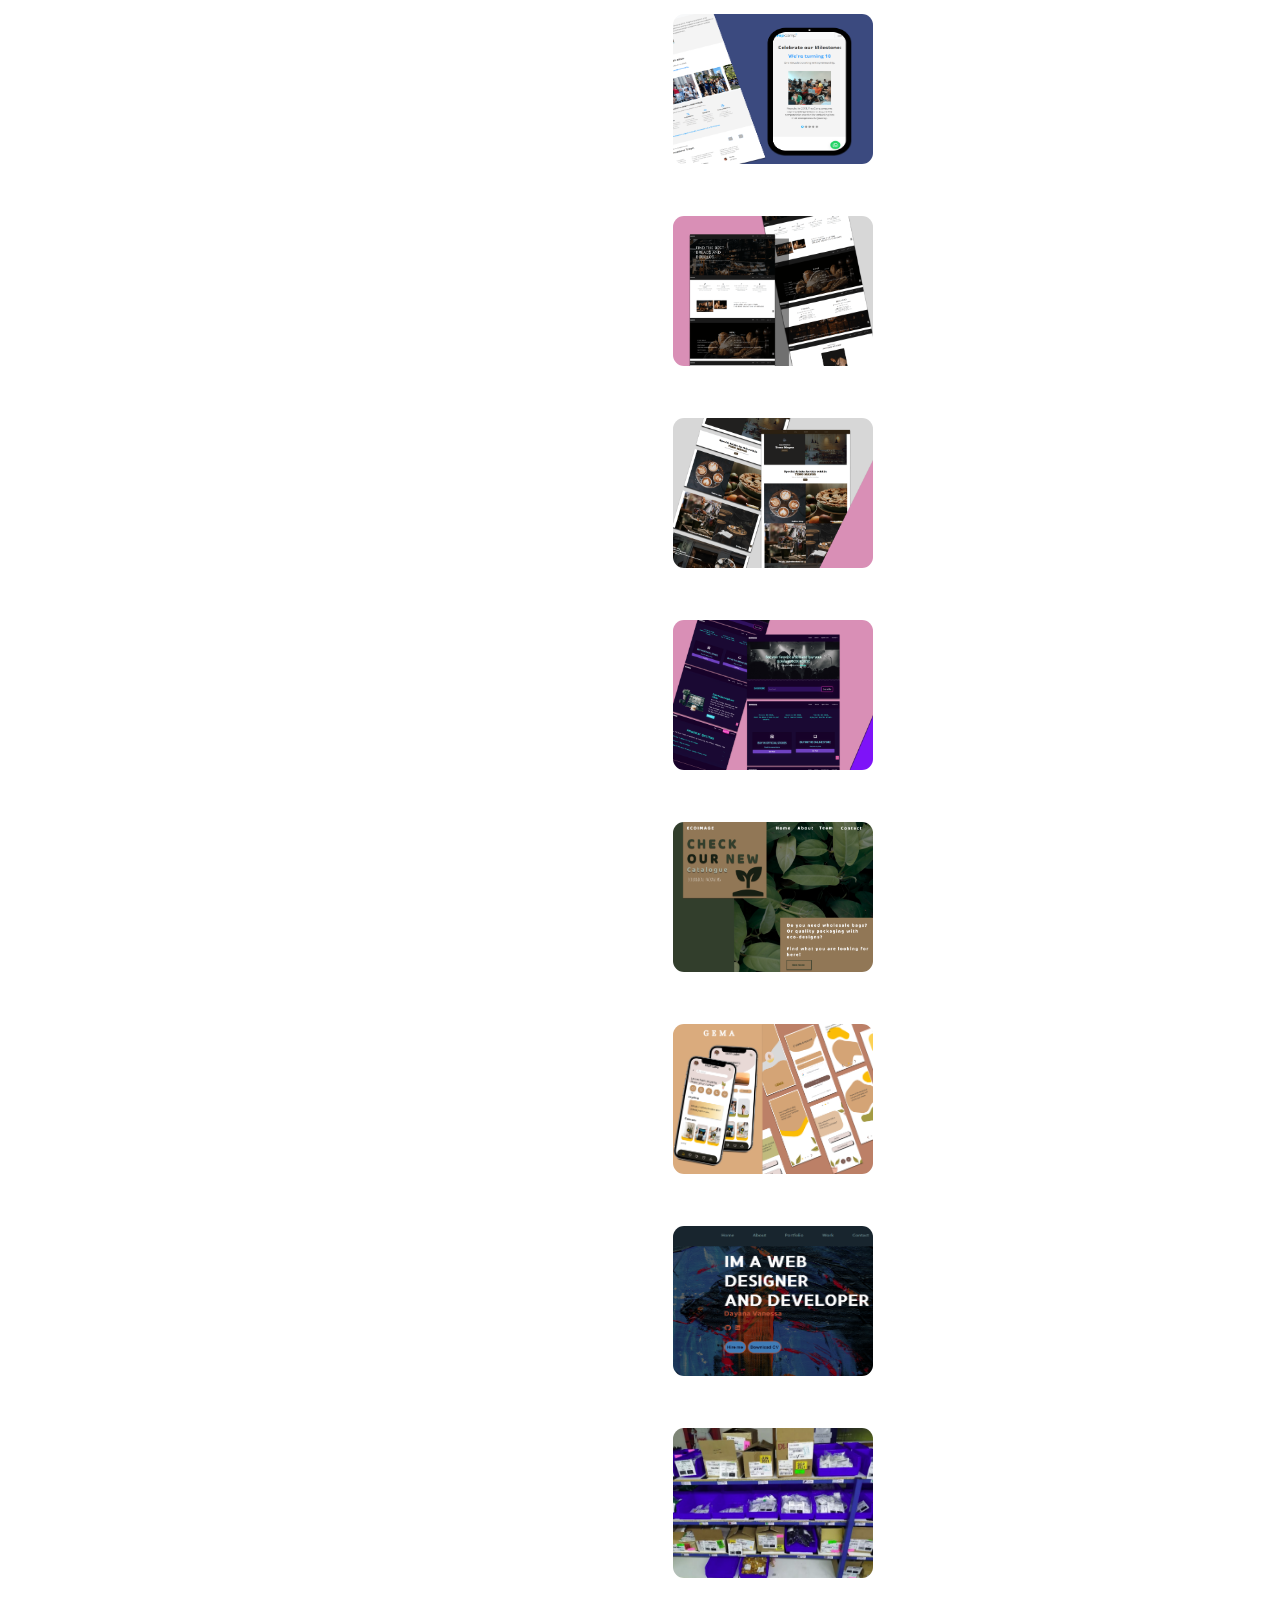
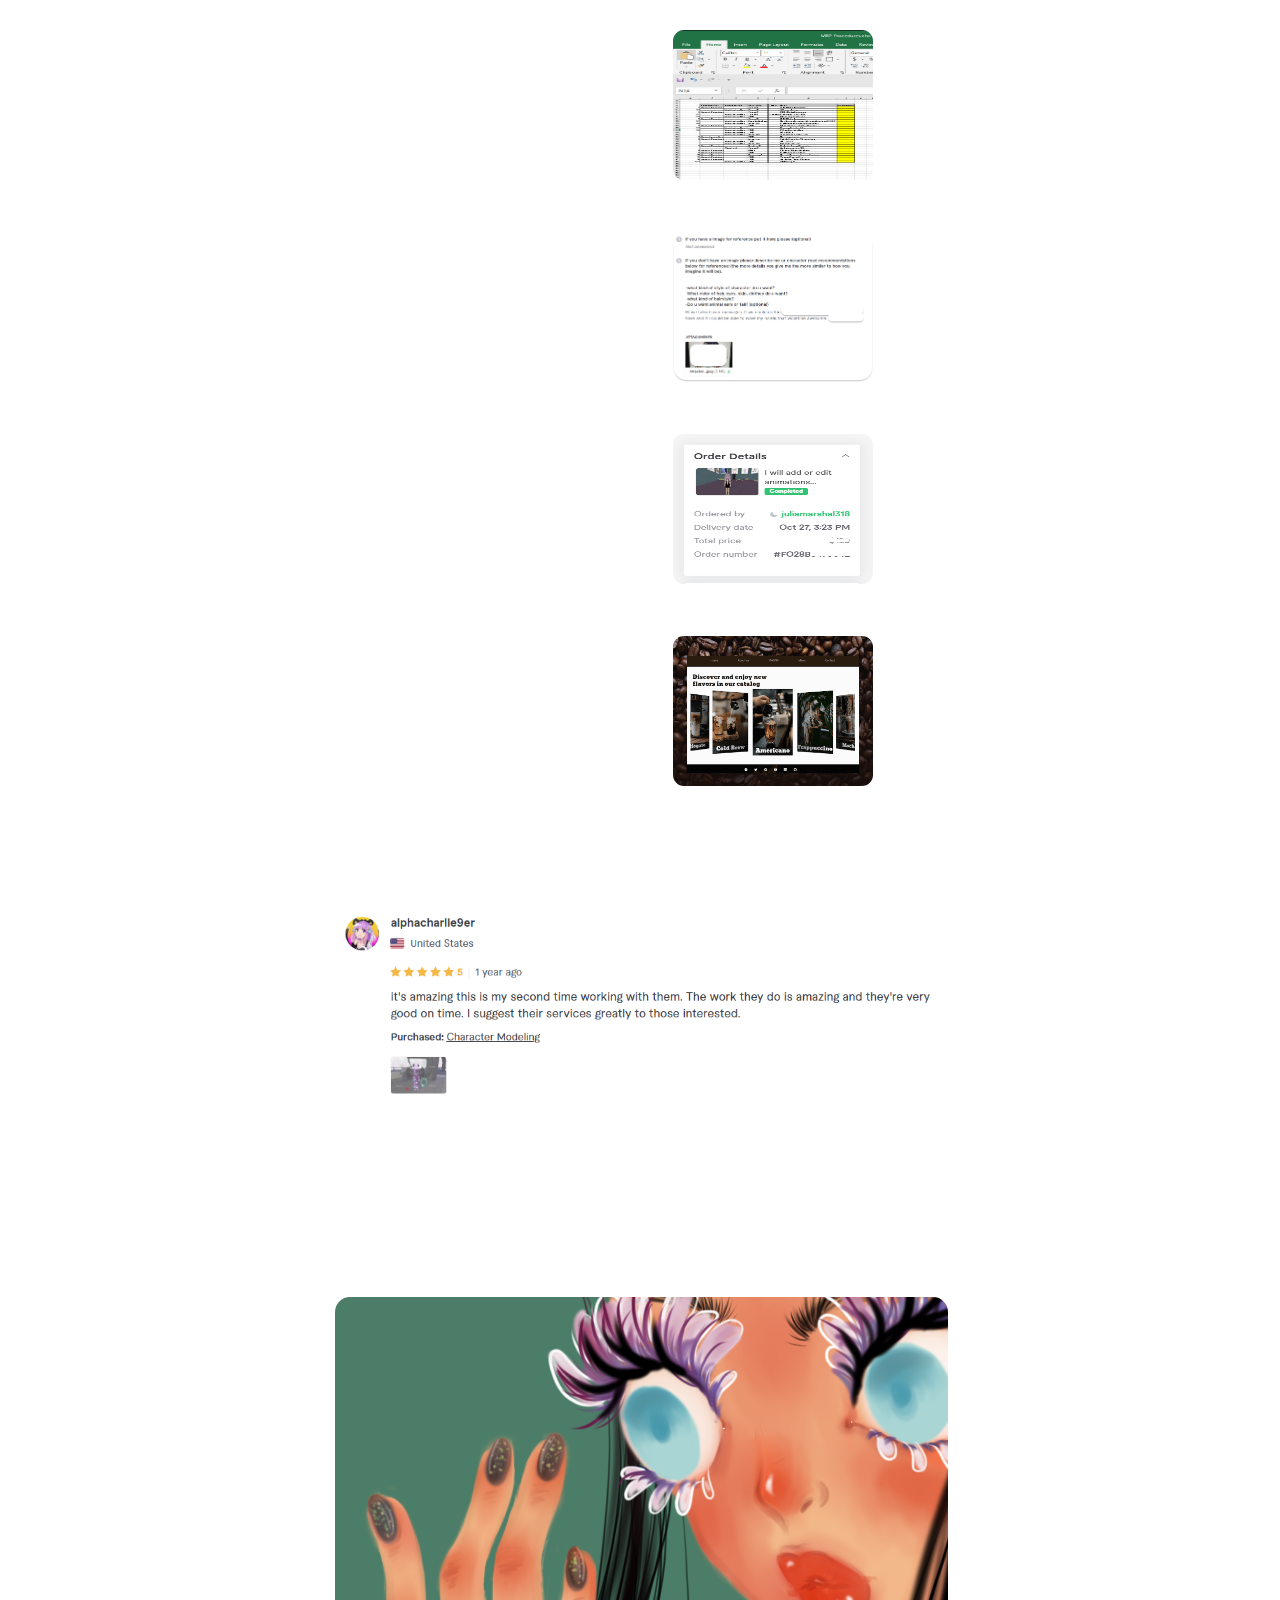
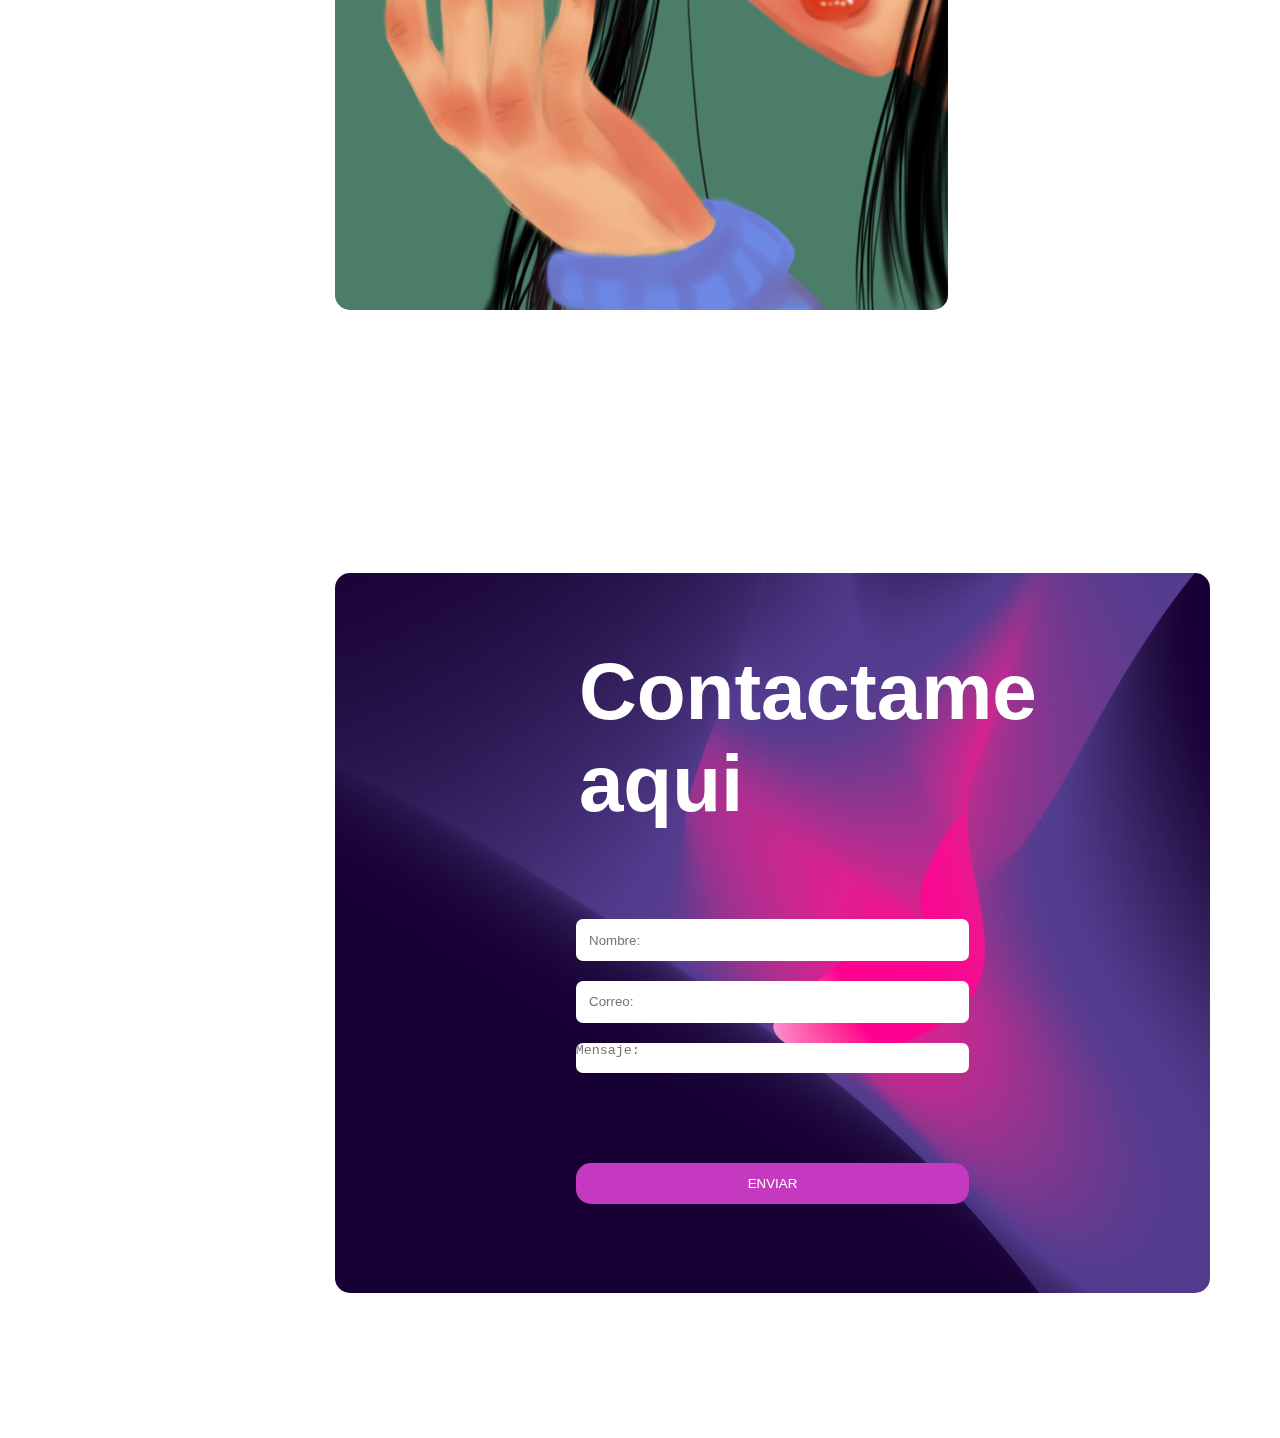
==== commit 43cd6cc3: "Update index.html" ====
--- a/index.html
+++ b/index.html
@@ -89,9 +89,9 @@
           <div class="col">
             <h1 class="title-1">Dayana Martinez</h1>
             <h4 class="pt-5 text-home">PROJECT MANAGER</h4>
-            <a class="text-center" href="https://pin.it/3kkSjuh" Target="_blank"><i style="font-size:50px;" class="bi bi-pinterest"></i></a>
-            <a class="text-center" href="https://www.linkedin.com/in/dayana-v-mart%C3%ADnez-" Target="_blank"><i style="font-size:50px;" class="bi bi-linkedin"></i></a> 
-            <a class="text-center" href="https://github.com/Ing-Dayana" Target="_blank"><i style="font-size:50px;" class="bi bi-github"></i></a>
+            <a class="text-center" href="https://pin.it/3kkSjuh" Target="_blank"><i style="font-size:20px;" class="bi bi-pinterest"></i></a>
+            <a class="text-center" href="https://www.linkedin.com/in/dayana-v-mart%C3%ADnez-" Target="_blank"><i style="font-size:20px;" class="bi bi-linkedin"></i></a> 
+            <a class="text-center" href="https://github.com/Ing-Dayana" Target="_blank"><i style="font-size:20px;" class="bi bi-github"></i></a>
           </div>
           <div class="col">
             <img src="./assets/img1.jpg" alt="img" class="img-fluid">
